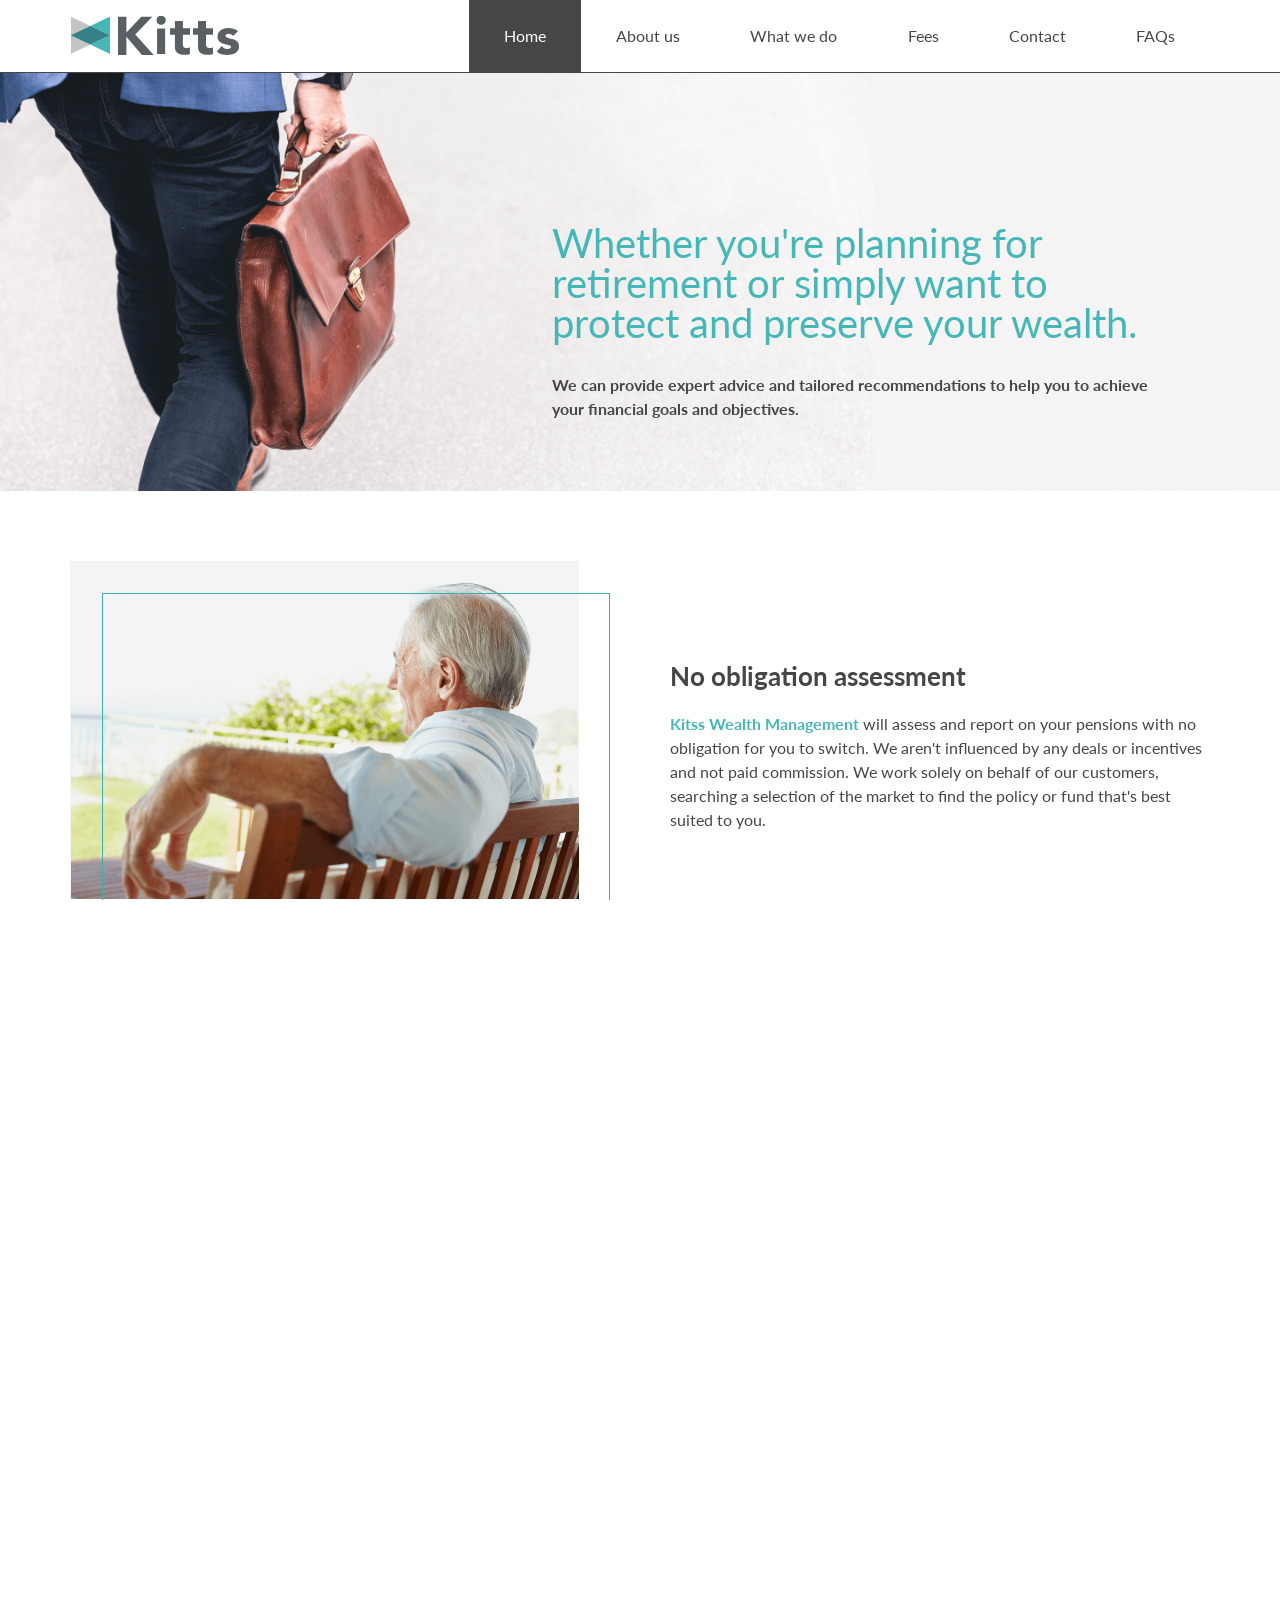
==== index.html @ e126fba5 "Title meta tags added" ====
<!DOCTYPE html>
<html lang="en">
<head>
    <meta charset="UTF-8">
    <meta name="viewport" content="width=device-width, initial-scale=1.0">
    <meta http-equiv="X-UA-Compatible" content="ie=edge">
    <title>Kitts Wealth Management</title>
    <link href="https://fonts.googleapis.com/css?family=Lato" rel="stylesheet">
    <link href="sass/critical.min.css" rel="stylesheet" type="text/css">
</head>
<body>

    <header class="header">
        <div class="mainColumn">
            <a href="index.html" class="header__logo"></a>
            <button class="nav__burgerBtn">
                <span></span>
                <span></span>
                <span></span>
            </button>
            <nav class="nav">
                <div class="nav__close_mobile_menu">
                    <span></span>
                    <span></span>
                </div>
                <ul class="nav__list-container">
                    <li><a href="index.html" class="active">Home</a></li>
                    <li><a href="about-us.html">About us</a></li>
                    <li><a href="what-we-do.html">What we do</a></li>
                    <li><a href="fees.html">Fees</a></li>
                    <li><a href="contact.html">Contact</a></li>
                    <li><a href="faq.html">FAQs</a></li>
                </ul>
            </nav>
        </div>
    </header>

    <main class="main">

        <div class="hero hero--img-home">
            <div class="hero--img-home-mobile hero--img-home"></div>
            <div class="mainColumn hero__homepageTitle">
                <h1 class="hd_primary fs_primary cm_secondary">Whether you're planning for retirement or simply want to protect and preserve your wealth.</h1>
                <p class=""><strong>We can provide expert advice and tailored recommendations to help you to achieve your financial goals and objectives.</strong></p>
            </div>
        </div>

        <div class="mainColumn">

            <div class="columns">
                <div class="col6">
                    <img src="img/Image_1@2x.png" width="550" alt="">
                </div>
                <div class="col6 col--centerTxt">
                    <h2 class="hd_secondary fs_secondary bold">No obligation assessment</h2>
                    <p><strong class="cm_secondary">Kitss Wealth Management</strong> will assess and report on your pensions with no obligation for you to switch. We aren't influenced by any deals or incentives and not paid commission. We work solely on behalf of our customers, searching a selection of the market to find the policy or fund that's best suited to you.</p>
                </div>
            </div>
            <div class="columns reverseCols">
                <div class="col6">
                    <img src="img/Image_2@2x.png" width="550" alt="">
                </div>
                <div class="col6 col--centerTxt">
                    <h2 class="hd_secondary fs_secondary bold">Ongoing advice</h2>
                    <p>We have direct access to what we believe are the best and brightest managers. We continually monitor progress towards stated goals, offering ongoing advice where needed or annually as a minimum.</p>
                </div>
            </div>
            <div class="columns">
                <div class="col6">
                    <img src="img/Image_3@2x.png" width="550" alt="">
                </div>
                <div class="col6 col--centerTxt">
                    <h2 class="hd_secondary fs_secondary bold">Experienced advisers</h2>
                    <p>Our qualified advisers have years of experience.  Our funds under management are reviewed annually - we have a <strong class="cm_secondary">70% success</strong> rate in finding our customers a better fund.</p>
                </div>
            </div>

        </div>
    </main>

    <footer class="footer">
        <div class="footer__titleBlock">
            <div class="mainColumn">
                <p class="fs_secondary">Contact <strong>Kitts</strong> Wealth Management</p>
            </div>
        </div>
        <div class="footer__detailsBlock">
            <div class="mainColumn">
                <p class="footer__phoneNumbers fs_tertiary cm_secondary">Phone <a class="cm_tertiary" href="tel:01260540841"><strong>01260 540 841</strong></a> Email address: <a class="cm_tertiary" href="mailto:info@kitts.co.uk"><strong>info@kitts.co.uk</strong></a></p>
                <p class="footer__pageLinks"><a href="privacy.html">Privacy Notice</a><a href="terms.html">Terms & Conditions</a></p>
                <p class="fs__smallPrint">Kitts Wealth Management - FCA Number 811832. Registered in England and Wales No. 11394372</p>
                <p class="fs__smallPrint">Is an appointed representative of Sterling Green Limited, authorised and regulated by the Financial Conduct Authority</p>
                <p class="fs__smallPrint">Registered in Egland and Wales No. 05556953 - FCA Number 469956</p>
                <p class="fs__smallPrint">Registered Office: Grosvenor House, 3 Chapel Street, Congleton, England, CW12 4AB</p>
            </div>
        </div>
    </footer>

    <script src="scripts/scripts.min.js"></script>
</body>
</html>
---- sass/critical.min.css ----
html{-webkit-box-sizing:border-box;-moz-box-sizing:border-box;box-sizing:border-box}*,*::after,*::before{-webkit-box-sizing:inherit;-moz-box-sizing:inherit;box-sizing:inherit}html,body,div,span,applet,object,iframe,h1,h2,h3,h4,h5,h6,p,blockquote,pre,a,abbr,acronym,address,big,cite,code,del,dfn,em,img,ins,kbd,q,s,samp,small,strike,strong,sub,sup,tt,var,b,u,i,center,dl,dt,dd,ol,ul,li,fieldset,form,label,legend,table,caption,tbody,tfoot,thead,tr,th,td,article,aside,canvas,details,embed,figure,figcaption,footer,header,hgroup,menu,nav,output,ruby,section,summary,time,mark,audio,video{margin:0;padding:0;border:0;font-size:100%;font:inherit;vertical-align:baseline}article,aside,details,figcaption,figure,footer,header,hgroup,menu,nav,section,article,div,ul,li,p{display:block;position:relative}span,a{position:relative}ol,ul{list-style:none}html{-webkit-box-sizing:border-box;-moz-box-sizing:border-box;box-sizing:border-box}*,*:before,*:after{-webkit-box-sizing:inherit;-moz-box-sizing:inherit;box-sizing:inherit}a{text-decoration:none}.main a{text-decoration:underline}.outlineHelper *{outline:1px dotted rgba(186,119,119,0.2)}.clearfix:after{content:"";display:table;clear:both}@media screen and (max-width: 544px){.hide--mobile{display:none}}@media screen and (min-width: 640px){.hide--desktop{display:none}}html{color:#000;font-family:"Lato",Arial,Helvetica,sans-serif;overflow-x:hidden}@media screen and (min-width: 640px){html{overflow-x:auto}}body{display:-webkit-box;display:-webkit-flex;display:-moz-box;display:-ms-flexbox;display:flex;-webkit-box-orient:vertical;-webkit-box-direction:normal;-webkit-flex-direction:column;-moz-box-orient:vertical;-moz-box-direction:normal;-ms-flex-direction:column;flex-direction:column;height:100vh;line-height:1em;color:#464646;overflow-x:hidden}@media screen and (min-width: 640px){body{overflow-x:auto}}.mainColumn{padding:0 15px;width:100%}@media screen and (min-width: 1200px){.mainColumn{width:1200px;margin:auto;padding:0 30px}}.hd_primary{margin-bottom:10px}@media screen and (min-width: 640px){.hd_primary{margin-bottom:30px}}.hd_secondary{margin-bottom:10px}@media screen and (min-width: 640px){.hd_secondary{margin-bottom:20px}}.hd_tertiary{margin-bottom:10px}@media screen and (min-width: 640px){.hd_tertiary{margin-bottom:10px}}.main li{margin-bottom:25px}.fs_primary{line-height:1em;font-size:22px}@media screen and (min-width: 640px){.fs_primary{font-size:40px}}.fs_secondary{line-height:1.2em;font-size:22px}@media screen and (min-width: 640px){.fs_secondary{font-size:26px}}.fs_tertiary{line-height:1.2em;font-size:18px}@media screen and (min-width: 640px){.fs_tertiary{font-size:20px}}.fs_tertiary li{margin-bottom:25px}.fs_tertiary li.bullet-disc::before{top:10px}.fs__smallPrint{margin:6px 0;line-height:1.4em;font-size:13px}@media screen and (min-width: 640px){.fs__smallPrint{font-size:15px}}.cm_primary{color:#464646}.cm_secondary{color:#45b7b7}.cm_tertiary{color:#348286}.cm_white{color:#fff}.mar_top_noHero{margin-top:30px}@media screen and (min-width: 640px){.mar_top_noHero{margin-top:70px}}.mar_top_lrg{margin-top:15px}@media screen and (min-width: 640px){.mar_top_lrg{margin-top:70px}}.mar_top_med{margin-top:15px}@media screen and (min-width: 640px){.mar_top_med{margin-top:30px}}.mar_btm_lrg{margin-bottom:15px}@media screen and (min-width: 640px){.mar_btm_lrg{margin-bottom:70px}}.mar_btm_med{margin-bottom:15px}@media screen and (min-width: 640px){.mar_btm_med{margin-bottom:30px}}@media screen and (max-width: 640px){.mar_btm_med_m{margin-bottom:15px}}.main{padding-bottom:15px}@media screen and (min-width: 640px){.main{padding-bottom:70px}}.main p{margin-bottom:20px;line-height:1.4em}@media screen and (min-width: 640px){.main p{line-height:1.5em}}.main .unstyledLink{text-decoration:none;color:#464646}.columns{margin-top:15px}@media screen and (min-width: 640px){.columns{display:-webkit-box;display:-webkit-flex;display:-moz-box;display:-ms-flexbox;display:flex;margin-top:30px}}@media screen and (max-width: 544px){.columns .col6:first-child p:last-child{margin-bottom:15px}}@media screen and (min-width: 640px){.columns .col6{width:50%}.columns .col6:first-child{padding-right:30px}.columns .col6:last-child{padding-left:30px}}.columns img{width:100%}.columns .col--centerTxt{padding:10px 0}@media screen and (min-width: 640px){.columns .col--centerTxt{padding:100px 70px 70px}}.columns .col--centerTxt:nth-child(odd){padding-left:0}.columns .col--centerTxt:nth-child(even){padding-right:0}@media screen and (min-width: 640px){.columns.reverseCols{-webkit-box-orient:horizontal;-webkit-box-direction:reverse;-webkit-flex-direction:row-reverse;-moz-box-orient:horizontal;-moz-box-direction:reverse;-ms-flex-direction:row-reverse;flex-direction:row-reverse}.columns.reverseCols .col--centerTxt{padding-left:0;padding-right:70px}}@media screen and (min-width: 640px) and (min-width: 640px){.columns.reverseCols .col6:first-child{padding-left:30px}.columns.reverseCols .col6:last-child{padding-right:30px}}strong,.bold{font-weight:700}.bullet--tick{position:relative;padding-left:50px}.bullet--tick::before{position:absolute;left:0;top:5px;width:30px;height:30px;-webkit-border-radius:100%;-moz-border-radius:100%;border-radius:100%;border:1px solid #464646;content:"\2714";color:#464646;padding:14px 0 0 8px;font-size:16px;line-height:0}.bullet--disc{position:relative;padding-left:15px}.bullet--disc::before{position:absolute;left:0;top:6px;width:6px;height:6px;-webkit-border-radius:100%;-moz-border-radius:100%;border-radius:100%;content:"";background-color:#45b7b7}.header{border-bottom:1px solid #464646}@media screen and (min-width: 640px){.header .mainColumn{display:-webkit-box;display:-webkit-flex;display:-moz-box;display:-ms-flexbox;display:flex}}.header__logo{display:block;width:115px;height:50px;background-image:url("../img/logo.svg");background-repeat:no-repeat;background-position:center center;-moz-background-size:contain;-o-background-size:contain;background-size:contain}@media screen and (min-width: 640px){.header__logo{width:170px;height:70px}}.nav{z-index:10;position:absolute;top:0;left:100%;width:100%;height:100vh;background-color:#45b7b7;-webkit-transition:-webkit-transform .3s ease;transition:-webkit-transform .3s ease;-o-transition:-o-transform .3s ease;-moz-transition:transform .3s ease, -moz-transform .3s ease;transition:transform .3s ease;transition:transform .3s ease, -webkit-transform .3s ease, -moz-transform .3s ease, -o-transform .3s ease}@media screen and (min-width: 640px){.nav{margin:0 0 0 auto;position:relative;left:auto;width:65%;height:auto;background:none}}.nav--menu_open{-webkit-transform:translateX(-100%);-moz-transform:translateX(-100%);-ms-transform:translateX(-100%);-o-transform:translateX(-100%);transform:translateX(-100%)}.nav__burgerBtn{position:absolute;top:10px;right:10px;width:30px;height:30px;padding:0;border:2px solid #45b7b7;-webkit-border-radius:100%;-moz-border-radius:100%;border-radius:100%;background:none;cursor:pointer}@media screen and (min-width: 640px){.nav__burgerBtn{display:none}}.nav__burgerBtn span{display:block;margin:auto;width:14px;height:3px;background-color:#45b7b7;-webkit-border-radius:100px;-moz-border-radius:100px;border-radius:100px}.nav__burgerBtn span:nth-child(2){margin:2px auto;width:18px}.nav__close_mobile_menu{margin:16px 0 30px 16px;width:34px;height:34px;border:2px solid #fff;-webkit-border-radius:100%;-moz-border-radius:100%;border-radius:100%;cursor:pointer}.nav__close_mobile_menu span{display:block;width:18px;height:3px;top:13px;left:6px;background-color:#fff;-webkit-transform:rotate(45deg);-moz-transform:rotate(45deg);-ms-transform:rotate(45deg);-o-transform:rotate(45deg);transform:rotate(45deg)}.nav__close_mobile_menu span:nth-child(2){top:10px;-webkit-transform:rotate(-45deg);-moz-transform:rotate(-45deg);-ms-transform:rotate(-45deg);-o-transform:rotate(-45deg);transform:rotate(-45deg)}@media screen and (min-width: 640px){.nav__close_mobile_menu{display:none}}@media screen and (min-width: 640px){.nav__list-container{display:-webkit-box;display:-webkit-flex;display:-moz-box;display:-ms-flexbox;display:flex}}.nav__list-container li{-webkit-box-flex:1;-webkit-flex:1 0 auto;-moz-box-flex:1;-ms-flex:1 0 auto;flex:1 0 auto}.nav__list-container a{display:block;padding:14px 10px 14px 40px;text-decoration:none;text-align:left;color:#fff}@media screen and (min-width: 640px){.nav__list-container a{padding:28px 20px;color:#464646;text-align:center}}@media screen and (min-width: 1080px){.nav__list-container a:hover{background-color:#464646;color:#fff}}.nav__list-container a.active{background-color:#464646;color:#fff}.main{-webkit-box-flex:2;-webkit-flex:2;-moz-box-flex:2;-ms-flex:2;flex:2}.footer{padding:0 0 15px}@media screen and (min-width: 640px){.footer{padding:0 0 30px}}.footer__titleBlock{padding:15px 0;background-color:#464646;color:#fff}@media screen and (min-width: 640px){.footer__titleBlock{padding:30px 0}}.footer__phoneNumbers{margin:30px 0}.footer__phoneNumbers a{display:block;margin:10px 0 18px}@media screen and (min-width: 640px){.footer__phoneNumbers a{display:inline;margin:0 40px 0 0}}.footer__pageLinks{margin:0 0 30px 0}.footer__pageLinks a{display:block;color:#000;text-decoration:underline;margin:0 0 20px 0}@media screen and (min-width: 640px){.footer__pageLinks a{display:inline;margin:0 40px 0 0}}.hero{margin-bottom:15px;background-repeat:no-repeat;background-position:center center;-moz-background-size:cover;-o-background-size:cover;background-size:cover}@media screen and (min-width: 640px){.hero{margin-bottom:70px}}.hero--img-home,.hero--img-home-mobile{background-image:url("../img/welcomeHero.png")}.hero--img-about-us{background-image:url("../img/About-Us@2x.png")}.hero--img-what-we-do{background-image:url("../img/What-We-Do.png")}.hero--img-fees{background-image:url("../img/fees-Cost@2x.jpg")}@media screen and (max-width: 544px){.hero--img-home-mobile{margin:0 0 10px;height:100px;background-repeat:no-repeat;background-position:-12% top;-moz-background-size:200%;-o-background-size:200%;background-size:200%}}@media screen and (max-width: 544px){.hero.hero--img-home{background-image:none;background-color:#ececec}}.hero__homepageTitle{padding-bottom:15px}@media screen and (min-width: 640px){.hero__homepageTitle{padding:150px 5% 50px 40%}}.hero__aboutUsTitle{padding:85px 15px 15px}@media screen and (min-width: 640px){.hero__aboutUsTitle{padding:175px 15% 70px}}.hero__whatWeDoTitle{padding:85px 15px 15px}@media screen and (min-width: 640px){.hero__whatWeDoTitle{padding:175px 20% 70px}}.hero__feesTitle{padding:85px 15px 15px}@media screen and (min-width: 640px){.hero__feesTitle{padding:175px 30% 70px}}.formBlock{padding:15px 0 30px}@media screen and (min-width: 640px){.formBlock{padding:35px 40px;border:1px solid #d4d4d4;-webkit-border-radius:4px;-moz-border-radius:4px;border-radius:4px}}.formBlock .columns{margin:0}@media screen and (min-width: 640px){.formBlock__fields{display:-webkit-box;display:-webkit-flex;display:-moz-box;display:-ms-flexbox;display:flex;-webkit-flex-wrap:wrap;-ms-flex-wrap:wrap;flex-wrap:wrap}}.formBlock input,.formBlock select,.formBlock textarea{margin-bottom:20px;padding:10px;-webkit-border-radius:2px;-moz-border-radius:2px;border-radius:2px;border:1px solid #d4d4d4}.formBlock--field-title{width:100%}@media screen and (min-width: 640px){.formBlock--field-title{width:20%;min-width:75px;margin-right:5%}}.formBlock--field-name{width:100%}@media screen and (min-width: 640px){.formBlock--field-name{width:75%}}.formBlock--field-telephone{width:100%}@media screen and (min-width: 640px){.formBlock--field-telephone{width:40%;min-width:160px;margin-right:5%}}.formBlock--field-email{width:100%}@media screen and (min-width: 640px){.formBlock--field-email{width:55%}}.formBlock--field-comments{padding:12px 16px;width:100%;height:100px;font-family:"Lato",Arial,Helvetica,sans-serif}.formBlock--submitBtn{padding:10px 20px;-webkit-border-radius:30px;-moz-border-radius:30px;border-radius:30px;border:0;background-color:#45b7b7;color:#fff;font-weight:700}@media screen and (max-width: 640px){.formBlock--submitBtn{display:block}}
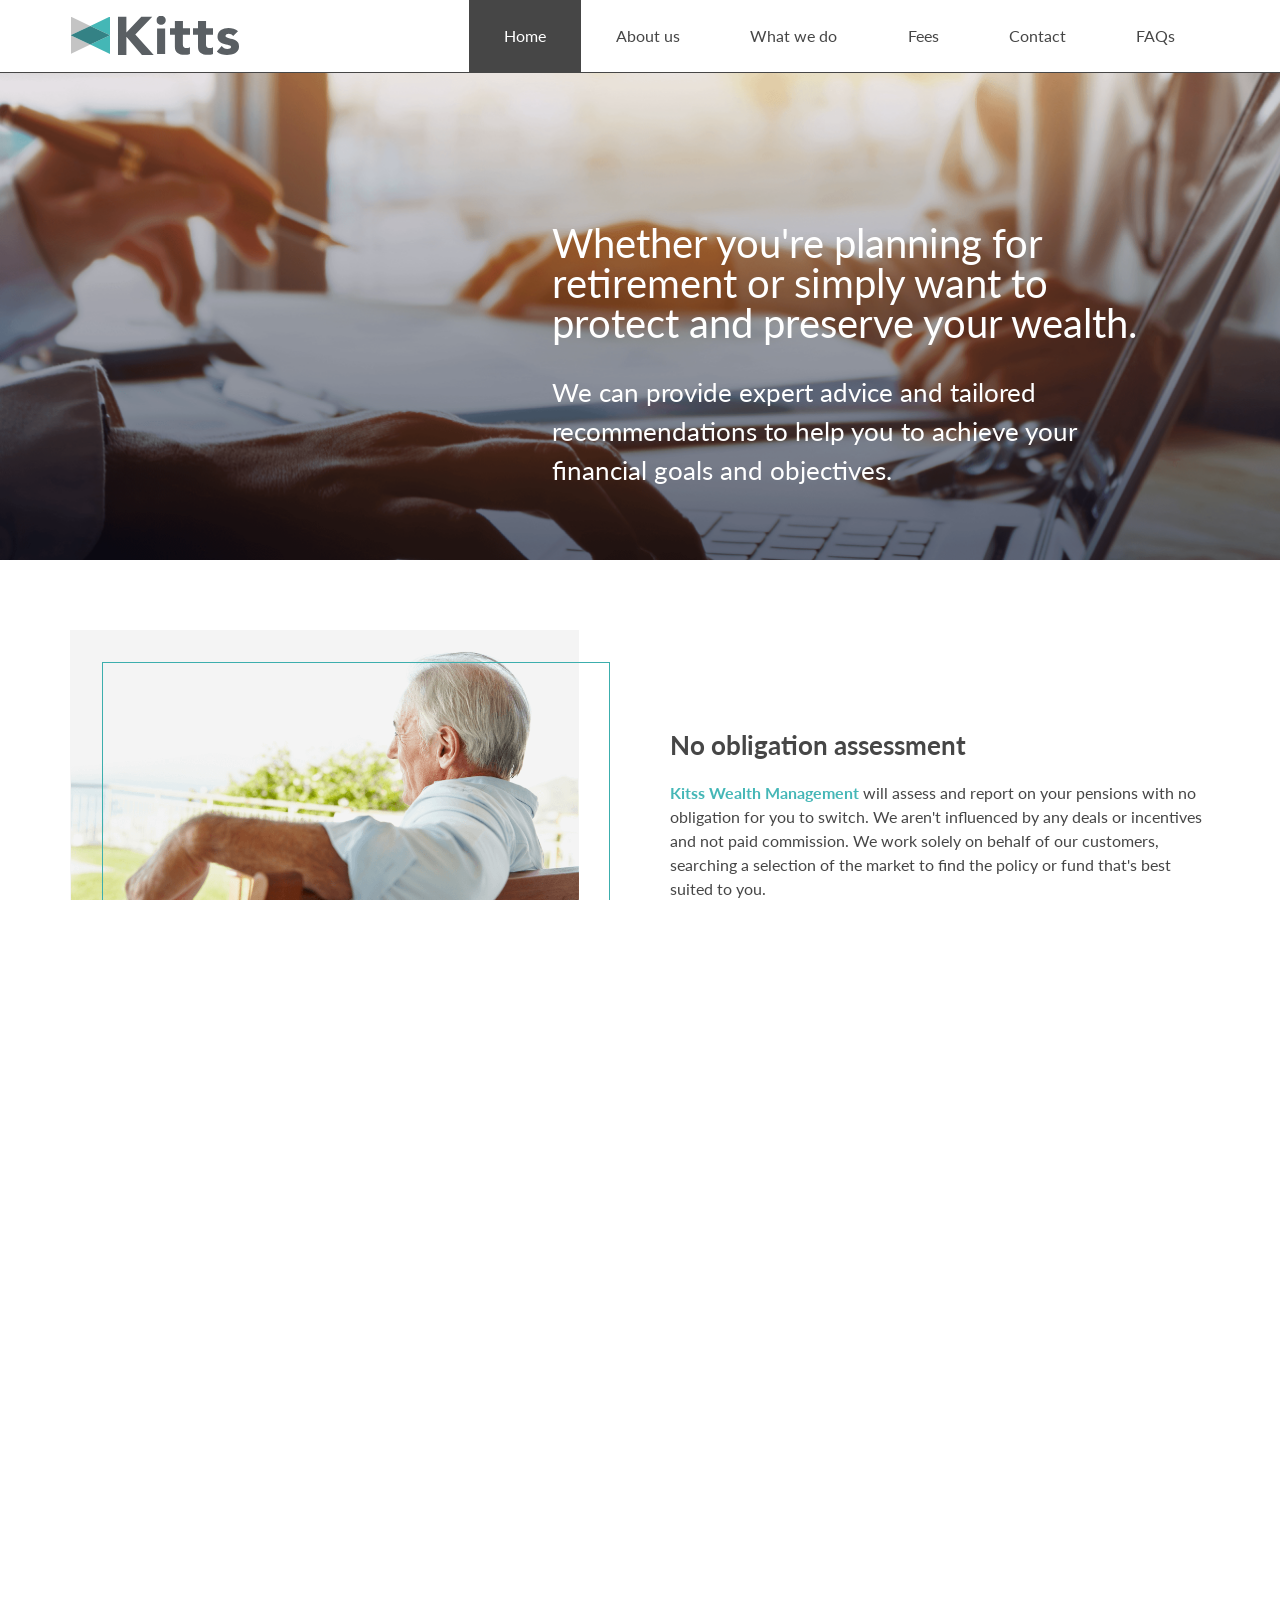
==== commit 1fc90325: "Kitts text amends" ====
--- a/index.html
+++ b/index.html
@@ -40,8 +40,8 @@
         <div class="hero hero--img-home">
             <div class="hero--img-home-mobile hero--img-home"></div>
             <div class="mainColumn hero__homepageTitle">
-                <h1 class="hd_primary fs_primary cm_secondary">Whether you're planning for retirement or simply want to protect and preserve your wealth.</h1>
-                <p class=""><strong>We can provide expert advice and tailored recommendations to help you to achieve your financial goals and objectives.</strong></p>
+                <h1 class="hd_primary fs_primary cm_secondary cm_white">Whether you're planning for retirement or simply want to protect and preserve your wealth.</h1>
+                <p class="fs_secondary cm_white">We can provide expert advice and tailored recommendations to help you to achieve your financial goals and objectives.</p>
             </div>
         </div>
 
--- a/sass/critical.min.css
+++ b/sass/critical.min.css
@@ -1 +1 @@
-html{-webkit-box-sizing:border-box;-moz-box-sizing:border-box;box-sizing:border-box}*,*::after,*::before{-webkit-box-sizing:inherit;-moz-box-sizing:inherit;box-sizing:inherit}html,body,div,span,applet,object,iframe,h1,h2,h3,h4,h5,h6,p,blockquote,pre,a,abbr,acronym,address,big,cite,code,del,dfn,em,img,ins,kbd,q,s,samp,small,strike,strong,sub,sup,tt,var,b,u,i,center,dl,dt,dd,ol,ul,li,fieldset,form,label,legend,table,caption,tbody,tfoot,thead,tr,th,td,article,aside,canvas,details,embed,figure,figcaption,footer,header,hgroup,menu,nav,output,ruby,section,summary,time,mark,audio,video{margin:0;padding:0;border:0;font-size:100%;font:inherit;vertical-align:baseline}article,aside,details,figcaption,figure,footer,header,hgroup,menu,nav,section,article,div,ul,li,p{display:block;position:relative}span,a{position:relative}ol,ul{list-style:none}html{-webkit-box-sizing:border-box;-moz-box-sizing:border-box;box-sizing:border-box}*,*:before,*:after{-webkit-box-sizing:inherit;-moz-box-sizing:inherit;box-sizing:inherit}a{text-decoration:none}.main a{text-decoration:underline}.outlineHelper *{outline:1px dotted rgba(186,119,119,0.2)}.clearfix:after{content:"";display:table;clear:both}@media screen and (max-width: 544px){.hide--mobile{display:none}}@media screen and (min-width: 640px){.hide--desktop{display:none}}html{color:#000;font-family:"Lato",Arial,Helvetica,sans-serif;overflow-x:hidden}@media screen and (min-width: 640px){html{overflow-x:auto}}body{display:-webkit-box;display:-webkit-flex;display:-moz-box;display:-ms-flexbox;display:flex;-webkit-box-orient:vertical;-webkit-box-direction:normal;-webkit-flex-direction:column;-moz-box-orient:vertical;-moz-box-direction:normal;-ms-flex-direction:column;flex-direction:column;height:100vh;line-height:1em;color:#464646;overflow-x:hidden}@media screen and (min-width: 640px){body{overflow-x:auto}}.mainColumn{padding:0 15px;width:100%}@media screen and (min-width: 1200px){.mainColumn{width:1200px;margin:auto;padding:0 30px}}.hd_primary{margin-bottom:10px}@media screen and (min-width: 640px){.hd_primary{margin-bottom:30px}}.hd_secondary{margin-bottom:10px}@media screen and (min-width: 640px){.hd_secondary{margin-bottom:20px}}.hd_tertiary{margin-bottom:10px}@media screen and (min-width: 640px){.hd_tertiary{margin-bottom:10px}}.main li{margin-bottom:25px}.fs_primary{line-height:1em;font-size:22px}@media screen and (min-width: 640px){.fs_primary{font-size:40px}}.fs_secondary{line-height:1.2em;font-size:22px}@media screen and (min-width: 640px){.fs_secondary{font-size:26px}}.fs_tertiary{line-height:1.2em;font-size:18px}@media screen and (min-width: 640px){.fs_tertiary{font-size:20px}}.fs_tertiary li{margin-bottom:25px}.fs_tertiary li.bullet-disc::before{top:10px}.fs__smallPrint{margin:6px 0;line-height:1.4em;font-size:13px}@media screen and (min-width: 640px){.fs__smallPrint{font-size:15px}}.cm_primary{color:#464646}.cm_secondary{color:#45b7b7}.cm_tertiary{color:#348286}.cm_white{color:#fff}.mar_top_noHero{margin-top:30px}@media screen and (min-width: 640px){.mar_top_noHero{margin-top:70px}}.mar_top_lrg{margin-top:15px}@media screen and (min-width: 640px){.mar_top_lrg{margin-top:70px}}.mar_top_med{margin-top:15px}@media screen and (min-width: 640px){.mar_top_med{margin-top:30px}}.mar_btm_lrg{margin-bottom:15px}@media screen and (min-width: 640px){.mar_btm_lrg{margin-bottom:70px}}.mar_btm_med{margin-bottom:15px}@media screen and (min-width: 640px){.mar_btm_med{margin-bottom:30px}}@media screen and (max-width: 640px){.mar_btm_med_m{margin-bottom:15px}}.main{padding-bottom:15px}@media screen and (min-width: 640px){.main{padding-bottom:70px}}.main p{margin-bottom:20px;line-height:1.4em}@media screen and (min-width: 640px){.main p{line-height:1.5em}}.main .unstyledLink{text-decoration:none;color:#464646}.columns{margin-top:15px}@media screen and (min-width: 640px){.columns{display:-webkit-box;display:-webkit-flex;display:-moz-box;display:-ms-flexbox;display:flex;margin-top:30px}}@media screen and (max-width: 544px){.columns .col6:first-child p:last-child{margin-bottom:15px}}@media screen and (min-width: 640px){.columns .col6{width:50%}.columns .col6:first-child{padding-right:30px}.columns .col6:last-child{padding-left:30px}}.columns img{width:100%}.columns .col--centerTxt{padding:10px 0}@media screen and (min-width: 640px){.columns .col--centerTxt{padding:100px 70px 70px}}.columns .col--centerTxt:nth-child(odd){padding-left:0}.columns .col--centerTxt:nth-child(even){padding-right:0}@media screen and (min-width: 640px){.columns.reverseCols{-webkit-box-orient:horizontal;-webkit-box-direction:reverse;-webkit-flex-direction:row-reverse;-moz-box-orient:horizontal;-moz-box-direction:reverse;-ms-flex-direction:row-reverse;flex-direction:row-reverse}.columns.reverseCols .col--centerTxt{padding-left:0;padding-right:70px}}@media screen and (min-width: 640px) and (min-width: 640px){.columns.reverseCols .col6:first-child{padding-left:30px}.columns.reverseCols .col6:last-child{padding-right:30px}}strong,.bold{font-weight:700}.bullet--tick{position:relative;padding-left:50px}.bullet--tick::before{position:absolute;left:0;top:5px;width:30px;height:30px;-webkit-border-radius:100%;-moz-border-radius:100%;border-radius:100%;border:1px solid #464646;content:"\2714";color:#464646;padding:14px 0 0 8px;font-size:16px;line-height:0}.bullet--disc{position:relative;padding-left:15px}.bullet--disc::before{position:absolute;left:0;top:6px;width:6px;height:6px;-webkit-border-radius:100%;-moz-border-radius:100%;border-radius:100%;content:"";background-color:#45b7b7}.header{border-bottom:1px solid #464646}@media screen and (min-width: 640px){.header .mainColumn{display:-webkit-box;display:-webkit-flex;display:-moz-box;display:-ms-flexbox;display:flex}}.header__logo{display:block;width:115px;height:50px;background-image:url("../img/logo.svg");background-repeat:no-repeat;background-position:center center;-moz-background-size:contain;-o-background-size:contain;background-size:contain}@media screen and (min-width: 640px){.header__logo{width:170px;height:70px}}.nav{z-index:10;position:absolute;top:0;left:100%;width:100%;height:100vh;background-color:#45b7b7;-webkit-transition:-webkit-transform .3s ease;transition:-webkit-transform .3s ease;-o-transition:-o-transform .3s ease;-moz-transition:transform .3s ease, -moz-transform .3s ease;transition:transform .3s ease;transition:transform .3s ease, -webkit-transform .3s ease, -moz-transform .3s ease, -o-transform .3s ease}@media screen and (min-width: 640px){.nav{margin:0 0 0 auto;position:relative;left:auto;width:65%;height:auto;background:none}}.nav--menu_open{-webkit-transform:translateX(-100%);-moz-transform:translateX(-100%);-ms-transform:translateX(-100%);-o-transform:translateX(-100%);transform:translateX(-100%)}.nav__burgerBtn{position:absolute;top:10px;right:10px;width:30px;height:30px;padding:0;border:2px solid #45b7b7;-webkit-border-radius:100%;-moz-border-radius:100%;border-radius:100%;background:none;cursor:pointer}@media screen and (min-width: 640px){.nav__burgerBtn{display:none}}.nav__burgerBtn span{display:block;margin:auto;width:14px;height:3px;background-color:#45b7b7;-webkit-border-radius:100px;-moz-border-radius:100px;border-radius:100px}.nav__burgerBtn span:nth-child(2){margin:2px auto;width:18px}.nav__close_mobile_menu{margin:16px 0 30px 16px;width:34px;height:34px;border:2px solid #fff;-webkit-border-radius:100%;-moz-border-radius:100%;border-radius:100%;cursor:pointer}.nav__close_mobile_menu span{display:block;width:18px;height:3px;top:13px;left:6px;background-color:#fff;-webkit-transform:rotate(45deg);-moz-transform:rotate(45deg);-ms-transform:rotate(45deg);-o-transform:rotate(45deg);transform:rotate(45deg)}.nav__close_mobile_menu span:nth-child(2){top:10px;-webkit-transform:rotate(-45deg);-moz-transform:rotate(-45deg);-ms-transform:rotate(-45deg);-o-transform:rotate(-45deg);transform:rotate(-45deg)}@media screen and (min-width: 640px){.nav__close_mobile_menu{display:none}}@media screen and (min-width: 640px){.nav__list-container{display:-webkit-box;display:-webkit-flex;display:-moz-box;display:-ms-flexbox;display:flex}}.nav__list-container li{-webkit-box-flex:1;-webkit-flex:1 0 auto;-moz-box-flex:1;-ms-flex:1 0 auto;flex:1 0 auto}.nav__list-container a{display:block;padding:14px 10px 14px 40px;text-decoration:none;text-align:left;color:#fff}@media screen and (min-width: 640px){.nav__list-container a{padding:28px 20px;color:#464646;text-align:center}}@media screen and (min-width: 1080px){.nav__list-container a:hover{background-color:#464646;color:#fff}}.nav__list-container a.active{background-color:#464646;color:#fff}.main{-webkit-box-flex:2;-webkit-flex:2;-moz-box-flex:2;-ms-flex:2;flex:2}.footer{padding:0 0 15px}@media screen and (min-width: 640px){.footer{padding:0 0 30px}}.footer__titleBlock{padding:15px 0;background-color:#464646;color:#fff}@media screen and (min-width: 640px){.footer__titleBlock{padding:30px 0}}.footer__phoneNumbers{margin:30px 0}.footer__phoneNumbers a{display:block;margin:10px 0 18px}@media screen and (min-width: 640px){.footer__phoneNumbers a{display:inline;margin:0 40px 0 0}}.footer__pageLinks{margin:0 0 30px 0}.footer__pageLinks a{display:block;color:#000;text-decoration:underline;margin:0 0 20px 0}@media screen and (min-width: 640px){.footer__pageLinks a{display:inline;margin:0 40px 0 0}}.hero{margin-bottom:15px;background-repeat:no-repeat;background-position:center center;-moz-background-size:cover;-o-background-size:cover;background-size:cover}@media screen and (min-width: 640px){.hero{margin-bottom:70px}}.hero--img-home,.hero--img-home-mobile{background-image:url("../img/welcomeHero.png")}.hero--img-about-us{background-image:url("../img/About-Us@2x.png")}.hero--img-what-we-do{background-image:url("../img/What-We-Do.png")}.hero--img-fees{background-image:url("../img/fees-Cost@2x.jpg")}@media screen and (max-width: 544px){.hero--img-home-mobile{margin:0 0 10px;height:100px;background-repeat:no-repeat;background-position:-12% top;-moz-background-size:200%;-o-background-size:200%;background-size:200%}}@media screen and (max-width: 544px){.hero.hero--img-home{background-image:none;background-color:#ececec}}.hero__homepageTitle{padding-bottom:15px}@media screen and (min-width: 640px){.hero__homepageTitle{padding:150px 5% 50px 40%}}.hero__aboutUsTitle{padding:85px 15px 15px}@media screen and (min-width: 640px){.hero__aboutUsTitle{padding:175px 15% 70px}}.hero__whatWeDoTitle{padding:85px 15px 15px}@media screen and (min-width: 640px){.hero__whatWeDoTitle{padding:175px 20% 70px}}.hero__feesTitle{padding:85px 15px 15px}@media screen and (min-width: 640px){.hero__feesTitle{padding:175px 30% 70px}}.formBlock{padding:15px 0 30px}@media screen and (min-width: 640px){.formBlock{padding:35px 40px;border:1px solid #d4d4d4;-webkit-border-radius:4px;-moz-border-radius:4px;border-radius:4px}}.formBlock .columns{margin:0}@media screen and (min-width: 640px){.formBlock__fields{display:-webkit-box;display:-webkit-flex;display:-moz-box;display:-ms-flexbox;display:flex;-webkit-flex-wrap:wrap;-ms-flex-wrap:wrap;flex-wrap:wrap}}.formBlock input,.formBlock select,.formBlock textarea{margin-bottom:20px;padding:10px;-webkit-border-radius:2px;-moz-border-radius:2px;border-radius:2px;border:1px solid #d4d4d4}.formBlock--field-title{width:100%}@media screen and (min-width: 640px){.formBlock--field-title{width:20%;min-width:75px;margin-right:5%}}.formBlock--field-name{width:100%}@media screen and (min-width: 640px){.formBlock--field-name{width:75%}}.formBlock--field-telephone{width:100%}@media screen and (min-width: 640px){.formBlock--field-telephone{width:40%;min-width:160px;margin-right:5%}}.formBlock--field-email{width:100%}@media screen and (min-width: 640px){.formBlock--field-email{width:55%}}.formBlock--field-comments{padding:12px 16px;width:100%;height:100px;font-family:"Lato",Arial,Helvetica,sans-serif}.formBlock--submitBtn{padding:10px 20px;-webkit-border-radius:30px;-moz-border-radius:30px;border-radius:30px;border:0;background-color:#45b7b7;color:#fff;font-weight:700}@media screen and (max-width: 640px){.formBlock--submitBtn{display:block}}
+html{-webkit-box-sizing:border-box;-moz-box-sizing:border-box;box-sizing:border-box}*,*::after,*::before{-webkit-box-sizing:inherit;-moz-box-sizing:inherit;box-sizing:inherit}html,body,div,span,applet,object,iframe,h1,h2,h3,h4,h5,h6,p,blockquote,pre,a,abbr,acronym,address,big,cite,code,del,dfn,em,img,ins,kbd,q,s,samp,small,strike,strong,sub,sup,tt,var,b,u,i,center,dl,dt,dd,ol,ul,li,fieldset,form,label,legend,table,caption,tbody,tfoot,thead,tr,th,td,article,aside,canvas,details,embed,figure,figcaption,footer,header,hgroup,menu,nav,output,ruby,section,summary,time,mark,audio,video{margin:0;padding:0;border:0;font-size:100%;font:inherit;vertical-align:baseline}article,aside,details,figcaption,figure,footer,header,hgroup,menu,nav,section,article,div,ul,li,p{display:block;position:relative}span,a{position:relative}ol,ul{list-style:none}html{-webkit-box-sizing:border-box;-moz-box-sizing:border-box;box-sizing:border-box}*,*:before,*:after{-webkit-box-sizing:inherit;-moz-box-sizing:inherit;box-sizing:inherit}a{text-decoration:none}.main a{text-decoration:underline}.outlineHelper *{outline:1px dotted rgba(186,119,119,0.2)}.clearfix:after{content:"";display:table;clear:both}@media screen and (max-width: 544px){.hide--mobile{display:none}}@media screen and (min-width: 640px){.hide--desktop{display:none}}html{color:#000;font-family:"Lato",Arial,Helvetica,sans-serif;overflow-x:hidden}@media screen and (min-width: 640px){html{overflow-x:auto}}body{display:-webkit-box;display:-webkit-flex;display:-moz-box;display:-ms-flexbox;display:flex;-webkit-box-orient:vertical;-webkit-box-direction:normal;-webkit-flex-direction:column;-moz-box-orient:vertical;-moz-box-direction:normal;-ms-flex-direction:column;flex-direction:column;height:100vh;line-height:1em;color:#464646;overflow-x:hidden}@media screen and (min-width: 640px){body{overflow-x:auto}}.mainColumn{padding:0 15px;width:100%}@media screen and (min-width: 1200px){.mainColumn{width:1200px;margin:auto;padding:0 30px}}.hd_primary{margin-bottom:10px}@media screen and (min-width: 640px){.hd_primary{margin-bottom:30px}}.hd_secondary{margin-bottom:10px}@media screen and (min-width: 640px){.hd_secondary{margin-bottom:20px}}.hd_tertiary{margin-bottom:10px}@media screen and (min-width: 640px){.hd_tertiary{margin-bottom:10px}}.main li{margin-bottom:25px}.fs_primary{line-height:1em;font-size:22px}@media screen and (min-width: 640px){.fs_primary{font-size:40px}}.fs_secondary{line-height:1.2em;font-size:22px}@media screen and (min-width: 640px){.fs_secondary{font-size:26px}}.fs_tertiary{line-height:1.2em;font-size:18px}@media screen and (min-width: 640px){.fs_tertiary{font-size:20px}}.fs_tertiary li{margin-bottom:25px}.fs_tertiary li.bullet-disc::before{top:10px}.fs__smallPrint{margin:6px 0;line-height:1.4em;font-size:13px}@media screen and (min-width: 640px){.fs__smallPrint{font-size:15px}}.cm_primary{color:#464646}.cm_secondary{color:#45b7b7}.cm_tertiary{color:#348286}.cm_white{color:#fff}.mar_top_noHero{margin-top:30px}@media screen and (min-width: 640px){.mar_top_noHero{margin-top:70px}}.mar_top_lrg{margin-top:15px}@media screen and (min-width: 640px){.mar_top_lrg{margin-top:70px}}.mar_top_med{margin-top:15px}@media screen and (min-width: 640px){.mar_top_med{margin-top:30px}}.mar_btm_lrg{margin-bottom:15px}@media screen and (min-width: 640px){.mar_btm_lrg{margin-bottom:70px}}.mar_btm_med{margin-bottom:15px}@media screen and (min-width: 640px){.mar_btm_med{margin-bottom:30px}}@media screen and (max-width: 640px){.mar_btm_med_m{margin-bottom:15px}}.main{padding-bottom:15px}@media screen and (min-width: 640px){.main{padding-bottom:70px}}.main p{margin-bottom:20px;line-height:1.4em}@media screen and (min-width: 640px){.main p{line-height:1.5em}}.main .unstyledLink{text-decoration:none;color:#464646}.columns{margin-top:15px}@media screen and (min-width: 640px){.columns{display:-webkit-box;display:-webkit-flex;display:-moz-box;display:-ms-flexbox;display:flex;margin-top:30px}}@media screen and (max-width: 544px){.columns .col6:first-child p:last-child{margin-bottom:15px}}@media screen and (min-width: 640px){.columns .col6{width:50%}.columns .col6:first-child{padding-right:30px}.columns .col6:last-child{padding-left:30px}}.columns img{width:100%}.columns .col--centerTxt{padding:10px 0}@media screen and (min-width: 640px){.columns .col--centerTxt{padding:100px 70px 70px}}.columns .col--centerTxt:nth-child(odd){padding-left:0}.columns .col--centerTxt:nth-child(even){padding-right:0}@media screen and (min-width: 640px){.columns.reverseCols{-webkit-box-orient:horizontal;-webkit-box-direction:reverse;-webkit-flex-direction:row-reverse;-moz-box-orient:horizontal;-moz-box-direction:reverse;-ms-flex-direction:row-reverse;flex-direction:row-reverse}.columns.reverseCols .col--centerTxt{padding-left:0;padding-right:70px}}@media screen and (min-width: 640px) and (min-width: 640px){.columns.reverseCols .col6:first-child{padding-left:30px}.columns.reverseCols .col6:last-child{padding-right:30px}}strong,.bold{font-weight:700}.bullet--tick{position:relative;padding-left:50px}.bullet--tick::before{position:absolute;left:0;top:5px;width:30px;height:30px;-webkit-border-radius:100%;-moz-border-radius:100%;border-radius:100%;border:1px solid #464646;content:"\2714";color:#464646;padding:14px 0 0 8px;font-size:16px;line-height:0}.bullet--disc{position:relative;padding-left:15px}.bullet--disc::before{position:absolute;left:0;top:6px;width:6px;height:6px;-webkit-border-radius:100%;-moz-border-radius:100%;border-radius:100%;content:"";background-color:#45b7b7}.header{border-bottom:1px solid #464646}@media screen and (min-width: 640px){.header .mainColumn{display:-webkit-box;display:-webkit-flex;display:-moz-box;display:-ms-flexbox;display:flex}}.header__logo{display:block;width:115px;height:50px;background-image:url("../img/logo.svg");background-repeat:no-repeat;background-position:center center;-moz-background-size:contain;-o-background-size:contain;background-size:contain}@media screen and (min-width: 640px){.header__logo{width:170px;height:70px}}.nav{z-index:10;position:absolute;top:0;left:100%;width:100%;height:100vh;background-color:#45b7b7;-webkit-transition:-webkit-transform .3s ease;transition:-webkit-transform .3s ease;-o-transition:-o-transform .3s ease;-moz-transition:transform .3s ease, -moz-transform .3s ease;transition:transform .3s ease;transition:transform .3s ease, -webkit-transform .3s ease, -moz-transform .3s ease, -o-transform .3s ease}@media screen and (min-width: 640px){.nav{margin:0 0 0 auto;position:relative;left:auto;width:65%;height:auto;background:none}}.nav--menu_open{-webkit-transform:translateX(-100%);-moz-transform:translateX(-100%);-ms-transform:translateX(-100%);-o-transform:translateX(-100%);transform:translateX(-100%)}.nav__burgerBtn{position:absolute;top:10px;right:10px;width:30px;height:30px;padding:0;border:2px solid #45b7b7;-webkit-border-radius:100%;-moz-border-radius:100%;border-radius:100%;background:none;cursor:pointer}@media screen and (min-width: 640px){.nav__burgerBtn{display:none}}.nav__burgerBtn span{display:block;margin:auto;width:14px;height:3px;background-color:#45b7b7;-webkit-border-radius:100px;-moz-border-radius:100px;border-radius:100px}.nav__burgerBtn span:nth-child(2){margin:2px auto;width:18px}.nav__close_mobile_menu{margin:16px 0 30px 16px;width:34px;height:34px;border:2px solid #fff;-webkit-border-radius:100%;-moz-border-radius:100%;border-radius:100%;cursor:pointer}.nav__close_mobile_menu span{display:block;width:18px;height:3px;top:13px;left:6px;background-color:#fff;-webkit-transform:rotate(45deg);-moz-transform:rotate(45deg);-ms-transform:rotate(45deg);-o-transform:rotate(45deg);transform:rotate(45deg)}.nav__close_mobile_menu span:nth-child(2){top:10px;-webkit-transform:rotate(-45deg);-moz-transform:rotate(-45deg);-ms-transform:rotate(-45deg);-o-transform:rotate(-45deg);transform:rotate(-45deg)}@media screen and (min-width: 640px){.nav__close_mobile_menu{display:none}}@media screen and (min-width: 640px){.nav__list-container{display:-webkit-box;display:-webkit-flex;display:-moz-box;display:-ms-flexbox;display:flex}}.nav__list-container li{-webkit-box-flex:1;-webkit-flex:1 0 auto;-moz-box-flex:1;-ms-flex:1 0 auto;flex:1 0 auto}.nav__list-container a{display:block;padding:14px 10px 14px 40px;text-decoration:none;text-align:left;color:#fff}@media screen and (min-width: 640px){.nav__list-container a{padding:28px 20px;color:#464646;text-align:center}}@media screen and (min-width: 1080px){.nav__list-container a:hover{background-color:#464646;color:#fff}}.nav__list-container a.active{background-color:#464646;color:#fff}.main{-webkit-box-flex:2;-webkit-flex:2;-moz-box-flex:2;-ms-flex:2;flex:2}.footer{padding:0 0 15px}@media screen and (min-width: 640px){.footer{padding:0 0 30px}}.footer__titleBlock{padding:15px 0;background-color:#464646;color:#fff}@media screen and (min-width: 640px){.footer__titleBlock{padding:30px 0}}.footer__phoneNumbers{margin:30px 0}.footer__phoneNumbers a{display:block;margin:10px 0 18px}@media screen and (min-width: 640px){.footer__phoneNumbers a{display:inline;margin:0 40px 0 0}}.footer__pageLinks{margin:0 0 30px 0}.footer__pageLinks a{display:block;color:#000;text-decoration:underline;margin:0 0 20px 0}@media screen and (min-width: 640px){.footer__pageLinks a{display:inline;margin:0 40px 0 0}}.hero{margin-bottom:15px;background-repeat:no-repeat;background-position:center center;-moz-background-size:cover;-o-background-size:cover;background-size:cover}@media screen and (min-width: 640px){.hero{margin-bottom:70px}}.hero--img-home,.hero--img-home-mobile{background-image:url("../img/welcomeHero.png")}.hero--img-about-us{background-image:url("../img/About-Us@2x.png")}.hero--img-what-we-do{background-image:url("../img/What-We-Do.png")}.hero--img-fees{background-image:url("../img/fees-Cost@2x.jpg")}@media screen and (max-width: 544px){.hero--img-home-mobile{margin:0 0 10px;height:100px;background-repeat:no-repeat;background-position:center center;-moz-background-size:cover;-o-background-size:cover;background-size:cover}}@media screen and (max-width: 544px){.hero.hero--img-home{background-image:none;background-color:#929292}}.hero__homepageTitle{padding-bottom:15px}@media screen and (min-width: 640px){.hero__homepageTitle{padding:150px 5% 50px 40%}}.hero__aboutUsTitle{padding:85px 15px 15px}@media screen and (min-width: 640px){.hero__aboutUsTitle{padding:175px 15% 70px}}.hero__whatWeDoTitle{padding:85px 15px 15px}@media screen and (min-width: 640px){.hero__whatWeDoTitle{padding:175px 20% 70px}}.hero__feesTitle{padding:85px 15px 15px}@media screen and (min-width: 640px){.hero__feesTitle{padding:175px 30% 70px}}.formBlock{padding:15px 0 30px}@media screen and (min-width: 640px){.formBlock{padding:35px 40px;border:1px solid #d4d4d4;-webkit-border-radius:4px;-moz-border-radius:4px;border-radius:4px}}.formBlock .columns{margin:0}@media screen and (min-width: 640px){.formBlock__fields{display:-webkit-box;display:-webkit-flex;display:-moz-box;display:-ms-flexbox;display:flex;-webkit-flex-wrap:wrap;-ms-flex-wrap:wrap;flex-wrap:wrap}}.formBlock input,.formBlock select,.formBlock textarea{margin-bottom:20px;padding:10px;-webkit-border-radius:2px;-moz-border-radius:2px;border-radius:2px;border:1px solid #d4d4d4}.formBlock--field-title{width:100%}@media screen and (min-width: 640px){.formBlock--field-title{width:20%;min-width:75px;margin-right:5%}}.formBlock--field-name{width:100%}@media screen and (min-width: 640px){.formBlock--field-name{width:75%}}.formBlock--field-telephone{width:100%}@media screen and (min-width: 640px){.formBlock--field-telephone{width:40%;min-width:160px;margin-right:5%}}.formBlock--field-email{width:100%}@media screen and (min-width: 640px){.formBlock--field-email{width:55%}}.formBlock--field-comments{padding:12px 16px;width:100%;height:100px;font-family:"Lato",Arial,Helvetica,sans-serif}.formBlock--submitBtn{padding:10px 20px;-webkit-border-radius:30px;-moz-border-radius:30px;border-radius:30px;border:0;background-color:#45b7b7;color:#fff;font-weight:700}@media screen and (max-width: 640px){.formBlock--submitBtn{display:block}}
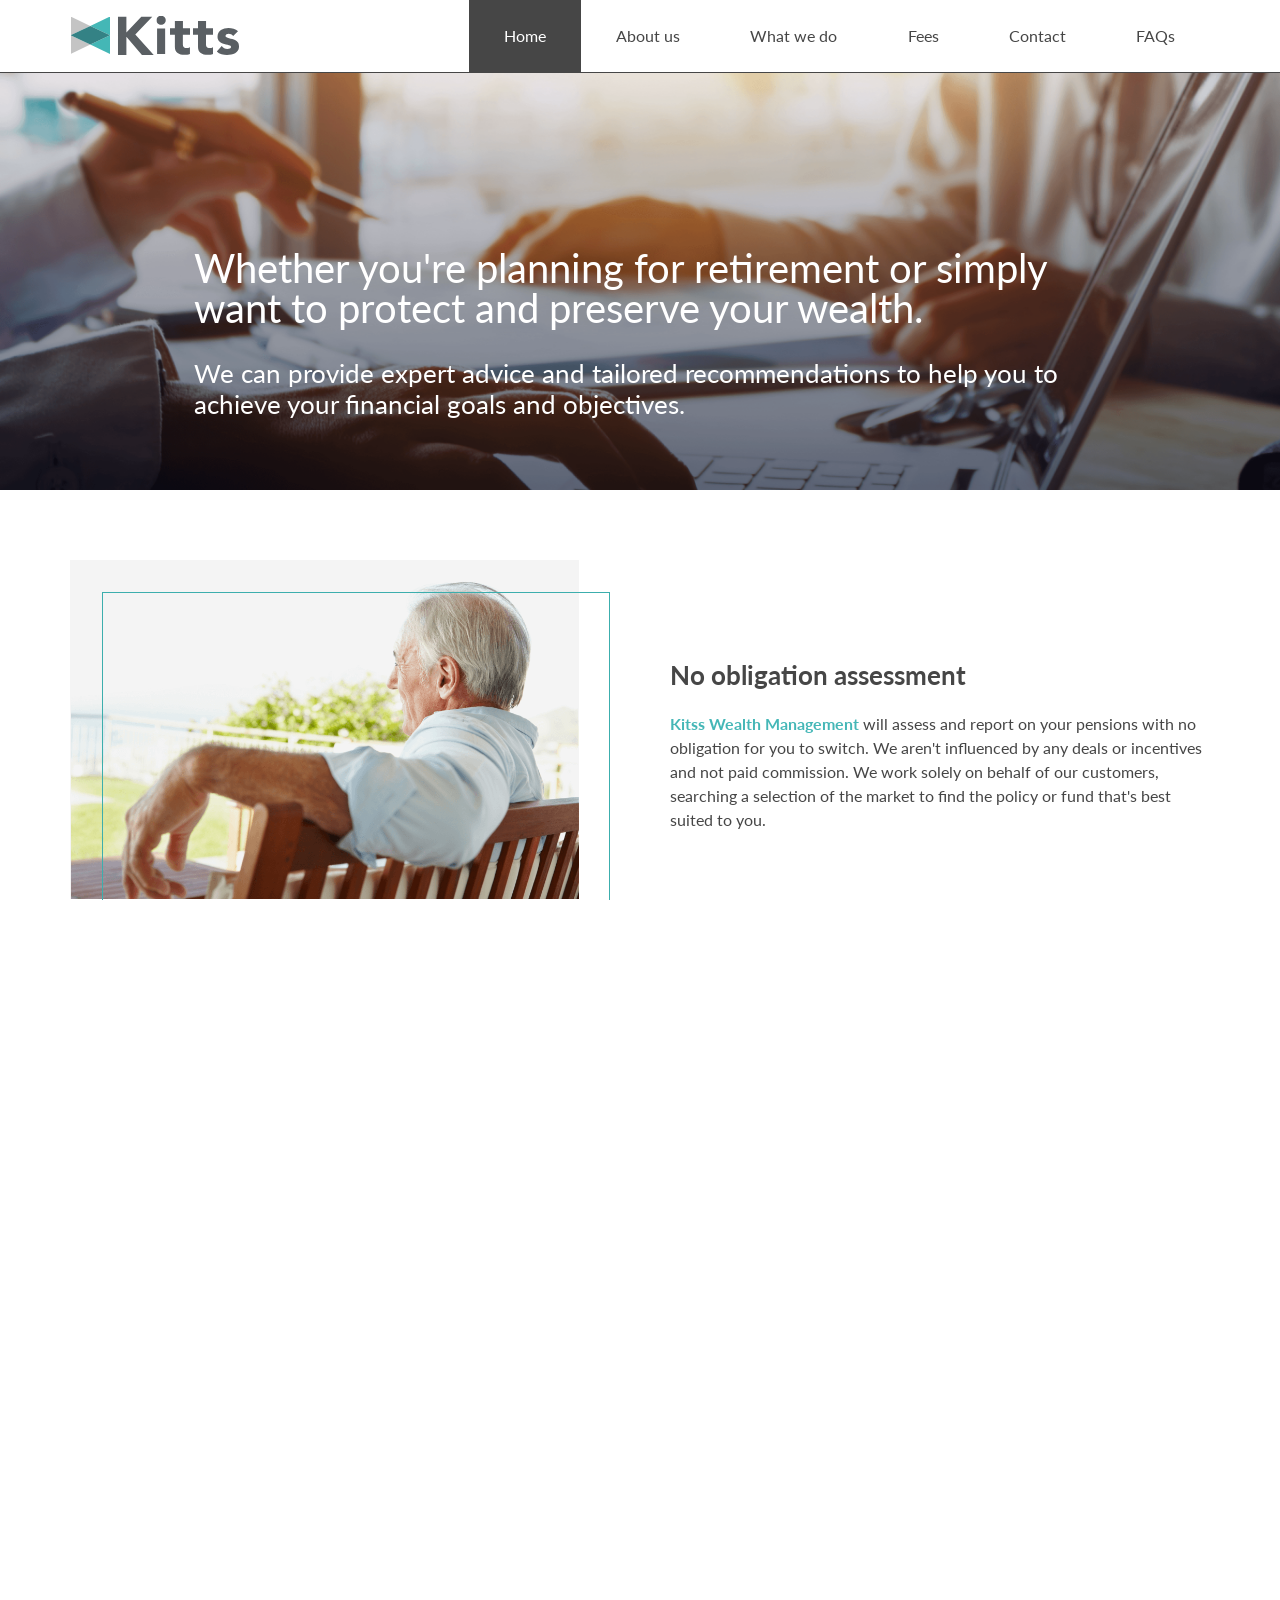
==== commit edcda68a: "misc james fixes" ====
--- a/index.html
+++ b/index.html
@@ -96,6 +96,6 @@
         </div>
     </footer>
 
-    <script src="scripts/scripts.min.js"></script>
+    <script src="scripts/scripts.min.js" async></script>
 </body>
 </html>
--- a/sass/critical.min.css
+++ b/sass/critical.min.css
@@ -1 +1 @@
-html{-webkit-box-sizing:border-box;-moz-box-sizing:border-box;box-sizing:border-box}*,*::after,*::before{-webkit-box-sizing:inherit;-moz-box-sizing:inherit;box-sizing:inherit}html,body,div,span,applet,object,iframe,h1,h2,h3,h4,h5,h6,p,blockquote,pre,a,abbr,acronym,address,big,cite,code,del,dfn,em,img,ins,kbd,q,s,samp,small,strike,strong,sub,sup,tt,var,b,u,i,center,dl,dt,dd,ol,ul,li,fieldset,form,label,legend,table,caption,tbody,tfoot,thead,tr,th,td,article,aside,canvas,details,embed,figure,figcaption,footer,header,hgroup,menu,nav,output,ruby,section,summary,time,mark,audio,video{margin:0;padding:0;border:0;font-size:100%;font:inherit;vertical-align:baseline}article,aside,details,figcaption,figure,footer,header,hgroup,menu,nav,section,article,div,ul,li,p{display:block;position:relative}span,a{position:relative}ol,ul{list-style:none}html{-webkit-box-sizing:border-box;-moz-box-sizing:border-box;box-sizing:border-box}*,*:before,*:after{-webkit-box-sizing:inherit;-moz-box-sizing:inherit;box-sizing:inherit}a{text-decoration:none}.main a{text-decoration:underline}.outlineHelper *{outline:1px dotted rgba(186,119,119,0.2)}.clearfix:after{content:"";display:table;clear:both}@media screen and (max-width: 544px){.hide--mobile{display:none}}@media screen and (min-width: 640px){.hide--desktop{display:none}}html{color:#000;font-family:"Lato",Arial,Helvetica,sans-serif;overflow-x:hidden}@media screen and (min-width: 640px){html{overflow-x:auto}}body{display:-webkit-box;display:-webkit-flex;display:-moz-box;display:-ms-flexbox;display:flex;-webkit-box-orient:vertical;-webkit-box-direction:normal;-webkit-flex-direction:column;-moz-box-orient:vertical;-moz-box-direction:normal;-ms-flex-direction:column;flex-direction:column;height:100vh;line-height:1em;color:#464646;overflow-x:hidden}@media screen and (min-width: 640px){body{overflow-x:auto}}.mainColumn{padding:0 15px;width:100%}@media screen and (min-width: 1200px){.mainColumn{width:1200px;margin:auto;padding:0 30px}}.hd_primary{margin-bottom:10px}@media screen and (min-width: 640px){.hd_primary{margin-bottom:30px}}.hd_secondary{margin-bottom:10px}@media screen and (min-width: 640px){.hd_secondary{margin-bottom:20px}}.hd_tertiary{margin-bottom:10px}@media screen and (min-width: 640px){.hd_tertiary{margin-bottom:10px}}.main li{margin-bottom:25px}.fs_primary{line-height:1em;font-size:22px}@media screen and (min-width: 640px){.fs_primary{font-size:40px}}.fs_secondary{line-height:1.2em;font-size:22px}@media screen and (min-width: 640px){.fs_secondary{font-size:26px}}.fs_tertiary{line-height:1.2em;font-size:18px}@media screen and (min-width: 640px){.fs_tertiary{font-size:20px}}.fs_tertiary li{margin-bottom:25px}.fs_tertiary li.bullet-disc::before{top:10px}.fs__smallPrint{margin:6px 0;line-height:1.4em;font-size:13px}@media screen and (min-width: 640px){.fs__smallPrint{font-size:15px}}.cm_primary{color:#464646}.cm_secondary{color:#45b7b7}.cm_tertiary{color:#348286}.cm_white{color:#fff}.mar_top_noHero{margin-top:30px}@media screen and (min-width: 640px){.mar_top_noHero{margin-top:70px}}.mar_top_lrg{margin-top:15px}@media screen and (min-width: 640px){.mar_top_lrg{margin-top:70px}}.mar_top_med{margin-top:15px}@media screen and (min-width: 640px){.mar_top_med{margin-top:30px}}.mar_btm_lrg{margin-bottom:15px}@media screen and (min-width: 640px){.mar_btm_lrg{margin-bottom:70px}}.mar_btm_med{margin-bottom:15px}@media screen and (min-width: 640px){.mar_btm_med{margin-bottom:30px}}@media screen and (max-width: 640px){.mar_btm_med_m{margin-bottom:15px}}.main{padding-bottom:15px}@media screen and (min-width: 640px){.main{padding-bottom:70px}}.main p{margin-bottom:20px;line-height:1.4em}@media screen and (min-width: 640px){.main p{line-height:1.5em}}.main .unstyledLink{text-decoration:none;color:#464646}.columns{margin-top:15px}@media screen and (min-width: 640px){.columns{display:-webkit-box;display:-webkit-flex;display:-moz-box;display:-ms-flexbox;display:flex;margin-top:30px}}@media screen and (max-width: 544px){.columns .col6:first-child p:last-child{margin-bottom:15px}}@media screen and (min-width: 640px){.columns .col6{width:50%}.columns .col6:first-child{padding-right:30px}.columns .col6:last-child{padding-left:30px}}.columns img{width:100%}.columns .col--centerTxt{padding:10px 0}@media screen and (min-width: 640px){.columns .col--centerTxt{padding:100px 70px 70px}}.columns .col--centerTxt:nth-child(odd){padding-left:0}.columns .col--centerTxt:nth-child(even){padding-right:0}@media screen and (min-width: 640px){.columns.reverseCols{-webkit-box-orient:horizontal;-webkit-box-direction:reverse;-webkit-flex-direction:row-reverse;-moz-box-orient:horizontal;-moz-box-direction:reverse;-ms-flex-direction:row-reverse;flex-direction:row-reverse}.columns.reverseCols .col--centerTxt{padding-left:0;padding-right:70px}}@media screen and (min-width: 640px) and (min-width: 640px){.columns.reverseCols .col6:first-child{padding-left:30px}.columns.reverseCols .col6:last-child{padding-right:30px}}strong,.bold{font-weight:700}.bullet--tick{position:relative;padding-left:50px}.bullet--tick::before{position:absolute;left:0;top:5px;width:30px;height:30px;-webkit-border-radius:100%;-moz-border-radius:100%;border-radius:100%;border:1px solid #464646;content:"\2714";color:#464646;padding:14px 0 0 8px;font-size:16px;line-height:0}.bullet--disc{position:relative;padding-left:15px}.bullet--disc::before{position:absolute;left:0;top:6px;width:6px;height:6px;-webkit-border-radius:100%;-moz-border-radius:100%;border-radius:100%;content:"";background-color:#45b7b7}.header{border-bottom:1px solid #464646}@media screen and (min-width: 640px){.header .mainColumn{display:-webkit-box;display:-webkit-flex;display:-moz-box;display:-ms-flexbox;display:flex}}.header__logo{display:block;width:115px;height:50px;background-image:url("../img/logo.svg");background-repeat:no-repeat;background-position:center center;-moz-background-size:contain;-o-background-size:contain;background-size:contain}@media screen and (min-width: 640px){.header__logo{width:170px;height:70px}}.nav{z-index:10;position:absolute;top:0;left:100%;width:100%;height:100vh;background-color:#45b7b7;-webkit-transition:-webkit-transform .3s ease;transition:-webkit-transform .3s ease;-o-transition:-o-transform .3s ease;-moz-transition:transform .3s ease, -moz-transform .3s ease;transition:transform .3s ease;transition:transform .3s ease, -webkit-transform .3s ease, -moz-transform .3s ease, -o-transform .3s ease}@media screen and (min-width: 640px){.nav{margin:0 0 0 auto;position:relative;left:auto;width:65%;height:auto;background:none}}.nav--menu_open{-webkit-transform:translateX(-100%);-moz-transform:translateX(-100%);-ms-transform:translateX(-100%);-o-transform:translateX(-100%);transform:translateX(-100%)}.nav__burgerBtn{position:absolute;top:10px;right:10px;width:30px;height:30px;padding:0;border:2px solid #45b7b7;-webkit-border-radius:100%;-moz-border-radius:100%;border-radius:100%;background:none;cursor:pointer}@media screen and (min-width: 640px){.nav__burgerBtn{display:none}}.nav__burgerBtn span{display:block;margin:auto;width:14px;height:3px;background-color:#45b7b7;-webkit-border-radius:100px;-moz-border-radius:100px;border-radius:100px}.nav__burgerBtn span:nth-child(2){margin:2px auto;width:18px}.nav__close_mobile_menu{margin:16px 0 30px 16px;width:34px;height:34px;border:2px solid #fff;-webkit-border-radius:100%;-moz-border-radius:100%;border-radius:100%;cursor:pointer}.nav__close_mobile_menu span{display:block;width:18px;height:3px;top:13px;left:6px;background-color:#fff;-webkit-transform:rotate(45deg);-moz-transform:rotate(45deg);-ms-transform:rotate(45deg);-o-transform:rotate(45deg);transform:rotate(45deg)}.nav__close_mobile_menu span:nth-child(2){top:10px;-webkit-transform:rotate(-45deg);-moz-transform:rotate(-45deg);-ms-transform:rotate(-45deg);-o-transform:rotate(-45deg);transform:rotate(-45deg)}@media screen and (min-width: 640px){.nav__close_mobile_menu{display:none}}@media screen and (min-width: 640px){.nav__list-container{display:-webkit-box;display:-webkit-flex;display:-moz-box;display:-ms-flexbox;display:flex}}.nav__list-container li{-webkit-box-flex:1;-webkit-flex:1 0 auto;-moz-box-flex:1;-ms-flex:1 0 auto;flex:1 0 auto}.nav__list-container a{display:block;padding:14px 10px 14px 40px;text-decoration:none;text-align:left;color:#fff}@media screen and (min-width: 640px){.nav__list-container a{padding:28px 20px;color:#464646;text-align:center}}@media screen and (min-width: 1080px){.nav__list-container a:hover{background-color:#464646;color:#fff}}.nav__list-container a.active{background-color:#464646;color:#fff}.main{-webkit-box-flex:2;-webkit-flex:2;-moz-box-flex:2;-ms-flex:2;flex:2}.footer{padding:0 0 15px}@media screen and (min-width: 640px){.footer{padding:0 0 30px}}.footer__titleBlock{padding:15px 0;background-color:#464646;color:#fff}@media screen and (min-width: 640px){.footer__titleBlock{padding:30px 0}}.footer__phoneNumbers{margin:30px 0}.footer__phoneNumbers a{display:block;margin:10px 0 18px}@media screen and (min-width: 640px){.footer__phoneNumbers a{display:inline;margin:0 40px 0 0}}.footer__pageLinks{margin:0 0 30px 0}.footer__pageLinks a{display:block;color:#000;text-decoration:underline;margin:0 0 20px 0}@media screen and (min-width: 640px){.footer__pageLinks a{display:inline;margin:0 40px 0 0}}.hero{margin-bottom:15px;background-repeat:no-repeat;background-position:center center;-moz-background-size:cover;-o-background-size:cover;background-size:cover}@media screen and (min-width: 640px){.hero{margin-bottom:70px}}.hero--img-home,.hero--img-home-mobile{background-image:url("../img/welcomeHero.png")}.hero--img-about-us{background-image:url("../img/About-Us@2x.png")}.hero--img-what-we-do{background-image:url("../img/What-We-Do.png")}.hero--img-fees{background-image:url("../img/fees-Cost@2x.jpg")}@media screen and (max-width: 544px){.hero--img-home-mobile{margin:0 0 10px;height:100px;background-repeat:no-repeat;background-position:center center;-moz-background-size:cover;-o-background-size:cover;background-size:cover}}@media screen and (max-width: 544px){.hero.hero--img-home{background-image:none;background-color:#929292}}.hero__homepageTitle{padding-bottom:15px}@media screen and (min-width: 640px){.hero__homepageTitle{padding:150px 5% 50px 40%}}.hero__aboutUsTitle{padding:85px 15px 15px}@media screen and (min-width: 640px){.hero__aboutUsTitle{padding:175px 15% 70px}}.hero__whatWeDoTitle{padding:85px 15px 15px}@media screen and (min-width: 640px){.hero__whatWeDoTitle{padding:175px 20% 70px}}.hero__feesTitle{padding:85px 15px 15px}@media screen and (min-width: 640px){.hero__feesTitle{padding:175px 30% 70px}}.formBlock{padding:15px 0 30px}@media screen and (min-width: 640px){.formBlock{padding:35px 40px;border:1px solid #d4d4d4;-webkit-border-radius:4px;-moz-border-radius:4px;border-radius:4px}}.formBlock .columns{margin:0}@media screen and (min-width: 640px){.formBlock__fields{display:-webkit-box;display:-webkit-flex;display:-moz-box;display:-ms-flexbox;display:flex;-webkit-flex-wrap:wrap;-ms-flex-wrap:wrap;flex-wrap:wrap}}.formBlock input,.formBlock select,.formBlock textarea{margin-bottom:20px;padding:10px;-webkit-border-radius:2px;-moz-border-radius:2px;border-radius:2px;border:1px solid #d4d4d4}.formBlock--field-title{width:100%}@media screen and (min-width: 640px){.formBlock--field-title{width:20%;min-width:75px;margin-right:5%}}.formBlock--field-name{width:100%}@media screen and (min-width: 640px){.formBlock--field-name{width:75%}}.formBlock--field-telephone{width:100%}@media screen and (min-width: 640px){.formBlock--field-telephone{width:40%;min-width:160px;margin-right:5%}}.formBlock--field-email{width:100%}@media screen and (min-width: 640px){.formBlock--field-email{width:55%}}.formBlock--field-comments{padding:12px 16px;width:100%;height:100px;font-family:"Lato",Arial,Helvetica,sans-serif}.formBlock--submitBtn{padding:10px 20px;-webkit-border-radius:30px;-moz-border-radius:30px;border-radius:30px;border:0;background-color:#45b7b7;color:#fff;font-weight:700}@media screen and (max-width: 640px){.formBlock--submitBtn{display:block}}
+html{-webkit-box-sizing:border-box;-moz-box-sizing:border-box;box-sizing:border-box}*,*::after,*::before{-webkit-box-sizing:inherit;-moz-box-sizing:inherit;box-sizing:inherit}html,body,div,span,applet,object,iframe,h1,h2,h3,h4,h5,h6,p,blockquote,pre,a,abbr,acronym,address,big,cite,code,del,dfn,em,img,ins,kbd,q,s,samp,small,strike,strong,sub,sup,tt,var,b,u,i,center,dl,dt,dd,ol,ul,li,fieldset,form,label,legend,table,caption,tbody,tfoot,thead,tr,th,td,article,aside,canvas,details,embed,figure,figcaption,footer,header,hgroup,menu,nav,output,ruby,section,summary,time,mark,audio,video{margin:0;padding:0;border:0;font-size:100%;font:inherit;vertical-align:baseline}article,aside,details,figcaption,figure,footer,header,hgroup,menu,nav,section,article,div,ul,li,p{display:block;position:relative}span,a{position:relative}ol,ul{list-style:none}html{-webkit-box-sizing:border-box;-moz-box-sizing:border-box;box-sizing:border-box}*,*:before,*:after{-webkit-box-sizing:inherit;-moz-box-sizing:inherit;box-sizing:inherit}a{text-decoration:none}.main a{text-decoration:underline}.outlineHelper *{outline:1px dotted rgba(186,119,119,0.2)}.clearfix:after{content:"";display:table;clear:both}@media screen and (max-width: 544px){.hide--mobile{display:none}}@media screen and (min-width: 640px){.hide--desktop{display:none}}html{color:#000;font-family:"Lato",Arial,Helvetica,sans-serif;overflow-x:hidden}@media screen and (min-width: 640px){html{overflow-x:auto}}body{display:-webkit-box;display:-webkit-flex;display:-moz-box;display:-ms-flexbox;display:flex;-webkit-box-orient:vertical;-webkit-box-direction:normal;-webkit-flex-direction:column;-moz-box-orient:vertical;-moz-box-direction:normal;-ms-flex-direction:column;flex-direction:column;height:100vh;line-height:1em;color:#464646;overflow-x:hidden}@media screen and (min-width: 640px){body{overflow-x:auto}}p{margin-bottom:20px;line-height:1.4em}@media screen and (min-width: 640px){p{line-height:1.5em}}p:last-of-type{margin-bottom:0}.mainColumn{padding:0 15px;width:100%}@media screen and (min-width: 1200px){.mainColumn{width:1200px;margin:auto;padding:0 30px}}.hd_primary{margin-bottom:10px}@media screen and (min-width: 640px){.hd_primary{margin-bottom:30px}}.hd_secondary{margin-bottom:10px}@media screen and (min-width: 640px){.hd_secondary{margin-bottom:20px}}.hd_tertiary{margin-bottom:10px}@media screen and (min-width: 640px){.hd_tertiary{margin-bottom:10px}}.main li{margin-bottom:25px}.fs_primary{line-height:1em;font-size:22px}@media screen and (min-width: 640px){.fs_primary{font-size:40px}}.fs_secondary{line-height:1em;font-size:22px}@media screen and (min-width: 640px){.fs_secondary{line-height:1.2em;font-size:26px}}.fs_tertiary{line-height:1.2em;font-size:18px}@media screen and (min-width: 640px){.fs_tertiary{font-size:20px}}.fs_tertiary li{margin-bottom:25px}.fs_tertiary li.bullet-disc::before{top:10px}.fs__smallPrint{margin:6px 0;line-height:1.4em;font-size:13px}@media screen and (min-width: 640px){.fs__smallPrint{font-size:15px}}.cm_primary{color:#464646}.cm_secondary{color:#45b7b7}.cm_tertiary{color:#348286}.cm_white{color:#fff}.mar_top_noHero{margin-top:30px}@media screen and (min-width: 640px){.mar_top_noHero{margin-top:70px}}.mar_top_lrg{margin-top:20px}@media screen and (min-width: 640px){.mar_top_lrg{margin-top:70px}}.mar_top_med{margin-top:15px}@media screen and (min-width: 640px){.mar_top_med{margin-top:30px}}.mar_btm_lrg{margin-bottom:15px}@media screen and (min-width: 640px){.mar_btm_lrg{margin-bottom:70px}}.mar_btm_med{margin-bottom:15px}@media screen and (min-width: 640px){.mar_btm_med{margin-bottom:30px}}@media screen and (max-width: 640px){.mar_btm_med_m{margin-bottom:15px}}.main{padding-bottom:20px}@media screen and (min-width: 640px){.main{padding-bottom:70px}}.main .unstyledLink{text-decoration:none;color:#464646}.columns{margin-top:15px}@media screen and (min-width: 640px){.columns{display:-webkit-box;display:-webkit-flex;display:-moz-box;display:-ms-flexbox;display:flex;margin-top:30px}}@media screen and (max-width: 544px){.columns .col6:first-child p:last-child{margin-bottom:15px}}@media screen and (min-width: 640px){.columns .col6{width:50%}.columns .col6:first-child{padding-right:30px}.columns .col6:last-child{padding-left:30px}}.columns img{width:100%}.columns .col--centerTxt{padding:10px 0}@media screen and (min-width: 640px){.columns .col--centerTxt{padding:100px 70px 70px}}.columns .col--centerTxt:nth-child(odd){padding-left:0}.columns .col--centerTxt:nth-child(even){padding-right:0}@media screen and (min-width: 640px){.columns.reverseCols{-webkit-box-orient:horizontal;-webkit-box-direction:reverse;-webkit-flex-direction:row-reverse;-moz-box-orient:horizontal;-moz-box-direction:reverse;-ms-flex-direction:row-reverse;flex-direction:row-reverse}.columns.reverseCols .col--centerTxt{padding-left:0;padding-right:70px}}@media screen and (min-width: 640px) and (min-width: 640px){.columns.reverseCols .col6:first-child{padding-left:30px}.columns.reverseCols .col6:last-child{padding-right:30px}}strong,.bold{font-weight:700}.bullet--tick{position:relative;padding-left:50px}.bullet--tick::before{position:absolute;left:0;top:5px;width:30px;height:30px;-webkit-border-radius:100%;-moz-border-radius:100%;border-radius:100%;border:1px solid #464646;content:"\2714";color:#464646;padding:14px 0 0 8px;font-size:16px;line-height:0}.bullet--disc{position:relative;padding-left:15px}.bullet--disc::before{position:absolute;left:0;top:9px;width:6px;height:6px;-webkit-border-radius:100%;-moz-border-radius:100%;border-radius:100%;content:"";background-color:#45b7b7}.header{border-bottom:1px solid #464646}@media screen and (min-width: 640px){.header .mainColumn{display:-webkit-box;display:-webkit-flex;display:-moz-box;display:-ms-flexbox;display:flex}}.header__logo{display:block;width:115px;height:50px;background-image:url("../img/logo.svg");background-repeat:no-repeat;background-position:center center;-moz-background-size:contain;-o-background-size:contain;background-size:contain}@media screen and (min-width: 640px){.header__logo{width:170px;height:70px}}.nav{z-index:10;position:absolute;top:0;left:100%;width:100%;height:100vh;background-color:#45b7b7;-webkit-transition:-webkit-transform .3s ease;transition:-webkit-transform .3s ease;-o-transition:-o-transform .3s ease;-moz-transition:transform .3s ease, -moz-transform .3s ease;transition:transform .3s ease;transition:transform .3s ease, -webkit-transform .3s ease, -moz-transform .3s ease, -o-transform .3s ease}@media screen and (min-width: 640px){.nav{margin:0 0 0 auto;position:relative;left:auto;width:65%;height:auto;background:none}}.nav--menu_open{-webkit-transform:translateX(-100%);-moz-transform:translateX(-100%);-ms-transform:translateX(-100%);-o-transform:translateX(-100%);transform:translateX(-100%)}.nav__burgerBtn{position:absolute;top:10px;right:10px;width:30px;height:30px;padding:0;border:2px solid #45b7b7;-webkit-border-radius:100%;-moz-border-radius:100%;border-radius:100%;background:none;cursor:pointer}@media screen and (min-width: 640px){.nav__burgerBtn{display:none}}.nav__burgerBtn span{display:block;margin:auto;width:14px;height:3px;background-color:#45b7b7;-webkit-border-radius:100px;-moz-border-radius:100px;border-radius:100px}.nav__burgerBtn span:nth-child(2){margin:2px auto;width:18px}.nav__close_mobile_menu{margin:16px 0 30px 16px;width:34px;height:34px;border:2px solid #fff;-webkit-border-radius:100%;-moz-border-radius:100%;border-radius:100%;cursor:pointer}.nav__close_mobile_menu span{display:block;width:18px;height:3px;top:13px;left:6px;background-color:#fff;-webkit-transform:rotate(45deg);-moz-transform:rotate(45deg);-ms-transform:rotate(45deg);-o-transform:rotate(45deg);transform:rotate(45deg)}.nav__close_mobile_menu span:nth-child(2){top:10px;-webkit-transform:rotate(-45deg);-moz-transform:rotate(-45deg);-ms-transform:rotate(-45deg);-o-transform:rotate(-45deg);transform:rotate(-45deg)}@media screen and (min-width: 640px){.nav__close_mobile_menu{display:none}}@media screen and (min-width: 640px){.nav__list-container{display:-webkit-box;display:-webkit-flex;display:-moz-box;display:-ms-flexbox;display:flex}}.nav__list-container li{-webkit-box-flex:1;-webkit-flex:1 0 auto;-moz-box-flex:1;-ms-flex:1 0 auto;flex:1 0 auto}.nav__list-container a{display:block;padding:14px 10px 14px 40px;text-decoration:none;text-align:left;color:#fff}@media screen and (min-width: 640px){.nav__list-container a{padding:28px 20px;color:#464646;text-align:center}}@media screen and (min-width: 1080px){.nav__list-container a:hover{background-color:#464646;color:#fff}}.nav__list-container a.active{background-color:#464646;color:#fff}.main{-webkit-box-flex:2;-webkit-flex:2;-moz-box-flex:2;-ms-flex:2;flex:2}.footer{padding:0 0 15px}@media screen and (min-width: 640px){.footer{padding:0 0 30px}}.footer__titleBlock{padding:15px 0;background-color:#464646;color:#fff}@media screen and (min-width: 640px){.footer__titleBlock{padding:30px 0}}.footer__phoneNumbers{margin:30px 0}.footer__phoneNumbers a{display:block;margin:10px 0 18px}@media screen and (min-width: 640px){.footer__phoneNumbers a{display:inline;margin:0 40px 0 0}}.footer__pageLinks{margin:0 0 30px 0}.footer__pageLinks a{display:block;color:#000;text-decoration:underline;margin:0 0 20px 0}@media screen and (min-width: 640px){.footer__pageLinks a{display:inline;margin:0 40px 0 0}}.hero{margin-bottom:20px;background-repeat:no-repeat;background-position:center center;-moz-background-size:cover;-o-background-size:cover;background-size:cover}@media screen and (min-width: 640px){.hero{margin-bottom:70px}}.hero--img-home,.hero--img-home-mobile{background-image:url("../img/welcomeHero.png")}.hero--img-about-us{background-image:url("../img/About-Us@2x.png")}.hero--img-what-we-do{background-image:url("../img/What-We-Do.png")}.hero--img-fees{background-image:url("../img/fees-Cost@2x.jpg")}@media screen and (max-width: 544px){.hero--img-home-mobile{margin:0 0 10px;height:150px;background-repeat:no-repeat;background-position:center center;-moz-background-size:cover;-o-background-size:cover;background-size:cover}}@media screen and (max-width: 544px){.hero.hero--img-home{background-image:none;background-color:#929292}}.hero__homepageTitle{padding-bottom:25px}@media screen and (min-width: 640px){.hero__homepageTitle{padding:175px 12% 70px}}.hero__aboutUsTitle{padding:85px 15px 25px}@media screen and (min-width: 640px){.hero__aboutUsTitle{padding:175px 15% 70px}}.hero__whatWeDoTitle{padding:85px 15px 25px}@media screen and (min-width: 640px){.hero__whatWeDoTitle{padding:175px 20% 70px}}.hero__feesTitle{padding:85px 15px 25px}@media screen and (min-width: 640px){.hero__feesTitle{padding:175px 25% 70px}}.formBlock{padding:15px 0 30px}@media screen and (min-width: 640px){.formBlock{padding:35px 40px;border:1px solid #d4d4d4;-webkit-border-radius:4px;-moz-border-radius:4px;border-radius:4px}}.formBlock .columns{margin:0}@media screen and (min-width: 640px){.formBlock__fields{display:-webkit-box;display:-webkit-flex;display:-moz-box;display:-ms-flexbox;display:flex;-webkit-flex-wrap:wrap;-ms-flex-wrap:wrap;flex-wrap:wrap}}.formBlock input,.formBlock select,.formBlock textarea{margin-bottom:20px;padding:10px;-webkit-border-radius:2px;-moz-border-radius:2px;border-radius:2px;border:1px solid #d4d4d4}.formBlock--field-title{width:100%}@media screen and (min-width: 640px){.formBlock--field-title{width:20%;min-width:75px;margin-right:5%}}.formBlock--field-name{width:100%}@media screen and (min-width: 640px){.formBlock--field-name{width:75%}}.formBlock--field-telephone{width:100%}@media screen and (min-width: 640px){.formBlock--field-telephone{width:40%;min-width:160px;margin-right:5%}}.formBlock--field-email{width:100%}@media screen and (min-width: 640px){.formBlock--field-email{width:55%}}.formBlock--field-comments{padding:12px 16px;width:100%;height:100px;font-family:"Lato",Arial,Helvetica,sans-serif}.formBlock--submitBtn{padding:10px 20px;-webkit-border-radius:30px;-moz-border-radius:30px;border-radius:30px;border:0;background-color:#45b7b7;color:#fff;font-weight:700;cursor:pointer}@media screen and (max-width: 640px){.formBlock--submitBtn{display:block}}
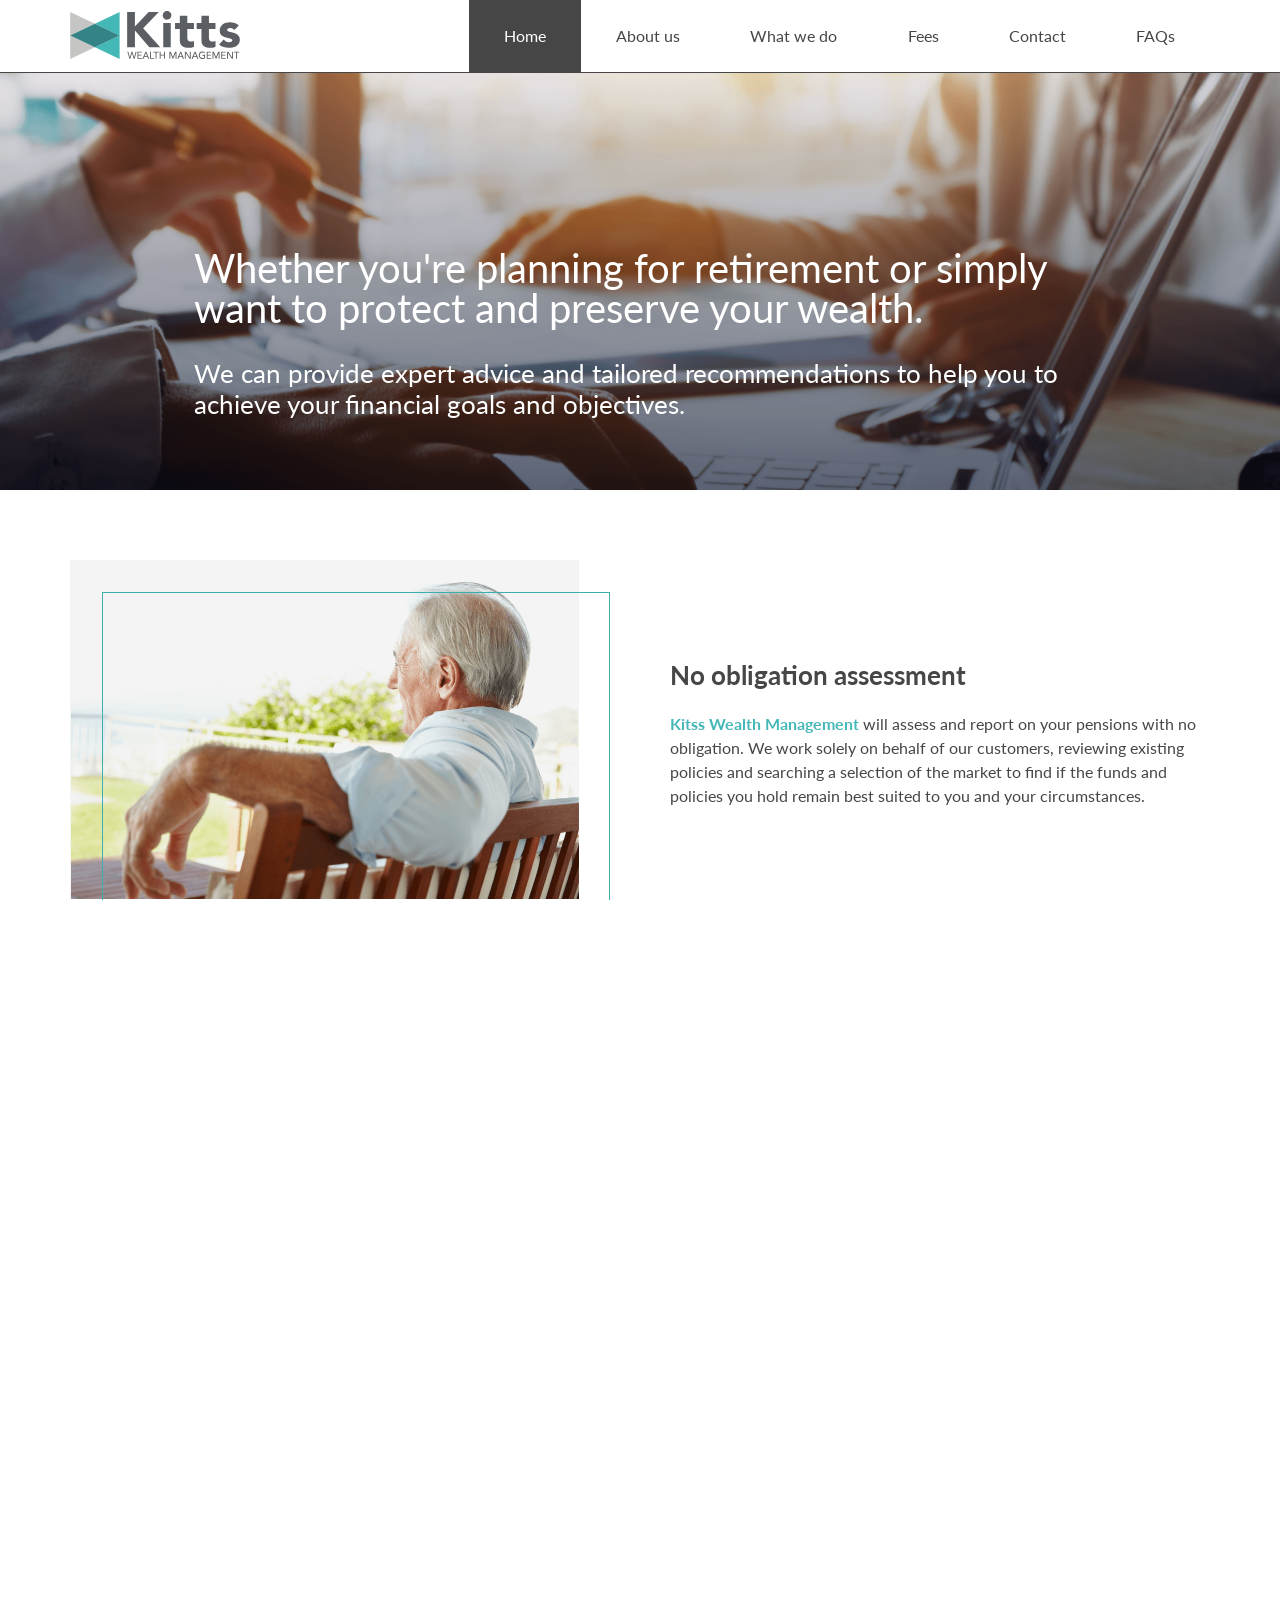
==== commit 3de93018: "Compliance text amends and logo update." ====
--- a/index.html
+++ b/index.html
@@ -41,7 +41,7 @@
             <div class="hero--img-home-mobile hero--img-home"></div>
             <div class="mainColumn hero__homepageTitle">
                 <h1 class="hd_primary fs_primary cm_secondary cm_white">Whether you're planning for retirement or simply want to protect and preserve your wealth.</h1>
-                <p class="fs_secondary cm_white">We can provide expert advice and tailored recommendations to help you to achieve your financial goals and objectives.</p>
+                <p class="fs_secondary--hero cm_white">We can provide expert advice and tailored recommendations to help you to achieve your financial goals and objectives.</p>
             </div>
         </div>
 
@@ -53,7 +53,7 @@
                 </div>
                 <div class="col6 col--centerTxt">
                     <h2 class="hd_secondary fs_secondary bold">No obligation assessment</h2>
-                    <p><strong class="cm_secondary">Kitss Wealth Management</strong> will assess and report on your pensions with no obligation for you to switch. We aren't influenced by any deals or incentives and not paid commission. We work solely on behalf of our customers, searching a selection of the market to find the policy or fund that's best suited to you.</p>
+                    <p><strong class="cm_secondary">Kitss Wealth Management</strong> will assess and report on your pensions with no obligation. We work solely on behalf of our customers, reviewing existing policies and searching a selection of the market to find if the funds and policies you hold remain best suited to you and your circumstances.</p>
                 </div>
             </div>
             <div class="columns reverseCols">
@@ -71,7 +71,8 @@
                 </div>
                 <div class="col6 col--centerTxt">
                     <h2 class="hd_secondary fs_secondary bold">Experienced advisers</h2>
-                    <p>Our qualified advisers have years of experience.  Our funds under management are reviewed annually - we have a <strong class="cm_secondary">70% success</strong> rate in finding our customers a better fund.</p>
+                    <p>Our advisers are qualified and authorised. Our funds under management are reviewed annually.</p>
+                    <p>The Financial Ombudsman Service is available to sort out individual complaints that clients and financial services businesses aren't able to resolve themselves. To contact the Financial Ombudsman Service please visit <a href="http://www.financial-ombudsman.org.uk">www.financial-ombudsman.org.uk</a></p>
                 </div>
             </div>
 
@@ -90,7 +91,7 @@
                 <p class="footer__pageLinks"><a href="privacy.html">Privacy Notice</a><a href="terms.html">Terms & Conditions</a></p>
                 <p class="fs__smallPrint">Kitts Wealth Management - FCA Number 811832. Registered in England and Wales No. 11394372</p>
                 <p class="fs__smallPrint">Is an appointed representative of Sterling Green Limited, authorised and regulated by the Financial Conduct Authority</p>
-                <p class="fs__smallPrint">Registered in Egland and Wales No. 05556953 - FCA Number 469956</p>
+                <p class="fs__smallPrint">Registered in England and Wales No. 05556953 - FCA Number 469956</p>
                 <p class="fs__smallPrint">Registered Office: Grosvenor House, 3 Chapel Street, Congleton, England, CW12 4AB</p>
             </div>
         </div>
--- a/sass/critical.min.css
+++ b/sass/critical.min.css
@@ -1 +1 @@
-html{-webkit-box-sizing:border-box;-moz-box-sizing:border-box;box-sizing:border-box}*,*::after,*::before{-webkit-box-sizing:inherit;-moz-box-sizing:inherit;box-sizing:inherit}html,body,div,span,applet,object,iframe,h1,h2,h3,h4,h5,h6,p,blockquote,pre,a,abbr,acronym,address,big,cite,code,del,dfn,em,img,ins,kbd,q,s,samp,small,strike,strong,sub,sup,tt,var,b,u,i,center,dl,dt,dd,ol,ul,li,fieldset,form,label,legend,table,caption,tbody,tfoot,thead,tr,th,td,article,aside,canvas,details,embed,figure,figcaption,footer,header,hgroup,menu,nav,output,ruby,section,summary,time,mark,audio,video{margin:0;padding:0;border:0;font-size:100%;font:inherit;vertical-align:baseline}article,aside,details,figcaption,figure,footer,header,hgroup,menu,nav,section,article,div,ul,li,p{display:block;position:relative}span,a{position:relative}ol,ul{list-style:none}html{-webkit-box-sizing:border-box;-moz-box-sizing:border-box;box-sizing:border-box}*,*:before,*:after{-webkit-box-sizing:inherit;-moz-box-sizing:inherit;box-sizing:inherit}a{text-decoration:none}.main a{text-decoration:underline}.outlineHelper *{outline:1px dotted rgba(186,119,119,0.2)}.clearfix:after{content:"";display:table;clear:both}@media screen and (max-width: 544px){.hide--mobile{display:none}}@media screen and (min-width: 640px){.hide--desktop{display:none}}html{color:#000;font-family:"Lato",Arial,Helvetica,sans-serif;overflow-x:hidden}@media screen and (min-width: 640px){html{overflow-x:auto}}body{display:-webkit-box;display:-webkit-flex;display:-moz-box;display:-ms-flexbox;display:flex;-webkit-box-orient:vertical;-webkit-box-direction:normal;-webkit-flex-direction:column;-moz-box-orient:vertical;-moz-box-direction:normal;-ms-flex-direction:column;flex-direction:column;height:100vh;line-height:1em;color:#464646;overflow-x:hidden}@media screen and (min-width: 640px){body{overflow-x:auto}}p{margin-bottom:20px;line-height:1.4em}@media screen and (min-width: 640px){p{line-height:1.5em}}p:last-of-type{margin-bottom:0}.mainColumn{padding:0 15px;width:100%}@media screen and (min-width: 1200px){.mainColumn{width:1200px;margin:auto;padding:0 30px}}.hd_primary{margin-bottom:10px}@media screen and (min-width: 640px){.hd_primary{margin-bottom:30px}}.hd_secondary{margin-bottom:10px}@media screen and (min-width: 640px){.hd_secondary{margin-bottom:20px}}.hd_tertiary{margin-bottom:10px}@media screen and (min-width: 640px){.hd_tertiary{margin-bottom:10px}}.main li{margin-bottom:25px}.fs_primary{line-height:1em;font-size:22px}@media screen and (min-width: 640px){.fs_primary{font-size:40px}}.fs_secondary{line-height:1em;font-size:22px}@media screen and (min-width: 640px){.fs_secondary{line-height:1.2em;font-size:26px}}.fs_tertiary{line-height:1.2em;font-size:18px}@media screen and (min-width: 640px){.fs_tertiary{font-size:20px}}.fs_tertiary li{margin-bottom:25px}.fs_tertiary li.bullet-disc::before{top:10px}.fs__smallPrint{margin:6px 0;line-height:1.4em;font-size:13px}@media screen and (min-width: 640px){.fs__smallPrint{font-size:15px}}.cm_primary{color:#464646}.cm_secondary{color:#45b7b7}.cm_tertiary{color:#348286}.cm_white{color:#fff}.mar_top_noHero{margin-top:30px}@media screen and (min-width: 640px){.mar_top_noHero{margin-top:70px}}.mar_top_lrg{margin-top:20px}@media screen and (min-width: 640px){.mar_top_lrg{margin-top:70px}}.mar_top_med{margin-top:15px}@media screen and (min-width: 640px){.mar_top_med{margin-top:30px}}.mar_btm_lrg{margin-bottom:15px}@media screen and (min-width: 640px){.mar_btm_lrg{margin-bottom:70px}}.mar_btm_med{margin-bottom:15px}@media screen and (min-width: 640px){.mar_btm_med{margin-bottom:30px}}@media screen and (max-width: 640px){.mar_btm_med_m{margin-bottom:15px}}.main{padding-bottom:20px}@media screen and (min-width: 640px){.main{padding-bottom:70px}}.main .unstyledLink{text-decoration:none;color:#464646}.columns{margin-top:15px}@media screen and (min-width: 640px){.columns{display:-webkit-box;display:-webkit-flex;display:-moz-box;display:-ms-flexbox;display:flex;margin-top:30px}}@media screen and (max-width: 544px){.columns .col6:first-child p:last-child{margin-bottom:15px}}@media screen and (min-width: 640px){.columns .col6{width:50%}.columns .col6:first-child{padding-right:30px}.columns .col6:last-child{padding-left:30px}}.columns img{width:100%}.columns .col--centerTxt{padding:10px 0}@media screen and (min-width: 640px){.columns .col--centerTxt{padding:100px 70px 70px}}.columns .col--centerTxt:nth-child(odd){padding-left:0}.columns .col--centerTxt:nth-child(even){padding-right:0}@media screen and (min-width: 640px){.columns.reverseCols{-webkit-box-orient:horizontal;-webkit-box-direction:reverse;-webkit-flex-direction:row-reverse;-moz-box-orient:horizontal;-moz-box-direction:reverse;-ms-flex-direction:row-reverse;flex-direction:row-reverse}.columns.reverseCols .col--centerTxt{padding-left:0;padding-right:70px}}@media screen and (min-width: 640px) and (min-width: 640px){.columns.reverseCols .col6:first-child{padding-left:30px}.columns.reverseCols .col6:last-child{padding-right:30px}}strong,.bold{font-weight:700}.bullet--tick{position:relative;padding-left:50px}.bullet--tick::before{position:absolute;left:0;top:5px;width:30px;height:30px;-webkit-border-radius:100%;-moz-border-radius:100%;border-radius:100%;border:1px solid #464646;content:"\2714";color:#464646;padding:14px 0 0 8px;font-size:16px;line-height:0}.bullet--disc{position:relative;padding-left:15px}.bullet--disc::before{position:absolute;left:0;top:9px;width:6px;height:6px;-webkit-border-radius:100%;-moz-border-radius:100%;border-radius:100%;content:"";background-color:#45b7b7}.header{border-bottom:1px solid #464646}@media screen and (min-width: 640px){.header .mainColumn{display:-webkit-box;display:-webkit-flex;display:-moz-box;display:-ms-flexbox;display:flex}}.header__logo{display:block;width:115px;height:50px;background-image:url("../img/logo.svg");background-repeat:no-repeat;background-position:center center;-moz-background-size:contain;-o-background-size:contain;background-size:contain}@media screen and (min-width: 640px){.header__logo{width:170px;height:70px}}.nav{z-index:10;position:absolute;top:0;left:100%;width:100%;height:100vh;background-color:#45b7b7;-webkit-transition:-webkit-transform .3s ease;transition:-webkit-transform .3s ease;-o-transition:-o-transform .3s ease;-moz-transition:transform .3s ease, -moz-transform .3s ease;transition:transform .3s ease;transition:transform .3s ease, -webkit-transform .3s ease, -moz-transform .3s ease, -o-transform .3s ease}@media screen and (min-width: 640px){.nav{margin:0 0 0 auto;position:relative;left:auto;width:65%;height:auto;background:none}}.nav--menu_open{-webkit-transform:translateX(-100%);-moz-transform:translateX(-100%);-ms-transform:translateX(-100%);-o-transform:translateX(-100%);transform:translateX(-100%)}.nav__burgerBtn{position:absolute;top:10px;right:10px;width:30px;height:30px;padding:0;border:2px solid #45b7b7;-webkit-border-radius:100%;-moz-border-radius:100%;border-radius:100%;background:none;cursor:pointer}@media screen and (min-width: 640px){.nav__burgerBtn{display:none}}.nav__burgerBtn span{display:block;margin:auto;width:14px;height:3px;background-color:#45b7b7;-webkit-border-radius:100px;-moz-border-radius:100px;border-radius:100px}.nav__burgerBtn span:nth-child(2){margin:2px auto;width:18px}.nav__close_mobile_menu{margin:16px 0 30px 16px;width:34px;height:34px;border:2px solid #fff;-webkit-border-radius:100%;-moz-border-radius:100%;border-radius:100%;cursor:pointer}.nav__close_mobile_menu span{display:block;width:18px;height:3px;top:13px;left:6px;background-color:#fff;-webkit-transform:rotate(45deg);-moz-transform:rotate(45deg);-ms-transform:rotate(45deg);-o-transform:rotate(45deg);transform:rotate(45deg)}.nav__close_mobile_menu span:nth-child(2){top:10px;-webkit-transform:rotate(-45deg);-moz-transform:rotate(-45deg);-ms-transform:rotate(-45deg);-o-transform:rotate(-45deg);transform:rotate(-45deg)}@media screen and (min-width: 640px){.nav__close_mobile_menu{display:none}}@media screen and (min-width: 640px){.nav__list-container{display:-webkit-box;display:-webkit-flex;display:-moz-box;display:-ms-flexbox;display:flex}}.nav__list-container li{-webkit-box-flex:1;-webkit-flex:1 0 auto;-moz-box-flex:1;-ms-flex:1 0 auto;flex:1 0 auto}.nav__list-container a{display:block;padding:14px 10px 14px 40px;text-decoration:none;text-align:left;color:#fff}@media screen and (min-width: 640px){.nav__list-container a{padding:28px 20px;color:#464646;text-align:center}}@media screen and (min-width: 1080px){.nav__list-container a:hover{background-color:#464646;color:#fff}}.nav__list-container a.active{background-color:#464646;color:#fff}.main{-webkit-box-flex:2;-webkit-flex:2;-moz-box-flex:2;-ms-flex:2;flex:2}.footer{padding:0 0 15px}@media screen and (min-width: 640px){.footer{padding:0 0 30px}}.footer__titleBlock{padding:15px 0;background-color:#464646;color:#fff}@media screen and (min-width: 640px){.footer__titleBlock{padding:30px 0}}.footer__phoneNumbers{margin:30px 0}.footer__phoneNumbers a{display:block;margin:10px 0 18px}@media screen and (min-width: 640px){.footer__phoneNumbers a{display:inline;margin:0 40px 0 0}}.footer__pageLinks{margin:0 0 30px 0}.footer__pageLinks a{display:block;color:#000;text-decoration:underline;margin:0 0 20px 0}@media screen and (min-width: 640px){.footer__pageLinks a{display:inline;margin:0 40px 0 0}}.hero{margin-bottom:20px;background-repeat:no-repeat;background-position:center center;-moz-background-size:cover;-o-background-size:cover;background-size:cover}@media screen and (min-width: 640px){.hero{margin-bottom:70px}}.hero--img-home,.hero--img-home-mobile{background-image:url("../img/welcomeHero.png")}.hero--img-about-us{background-image:url("../img/About-Us@2x.png")}.hero--img-what-we-do{background-image:url("../img/What-We-Do.png")}.hero--img-fees{background-image:url("../img/fees-Cost@2x.jpg")}@media screen and (max-width: 544px){.hero--img-home-mobile{margin:0 0 10px;height:150px;background-repeat:no-repeat;background-position:center center;-moz-background-size:cover;-o-background-size:cover;background-size:cover}}@media screen and (max-width: 544px){.hero.hero--img-home{background-image:none;background-color:#929292}}.hero__homepageTitle{padding-bottom:25px}@media screen and (min-width: 640px){.hero__homepageTitle{padding:175px 12% 70px}}.hero__aboutUsTitle{padding:85px 15px 25px}@media screen and (min-width: 640px){.hero__aboutUsTitle{padding:175px 15% 70px}}.hero__whatWeDoTitle{padding:85px 15px 25px}@media screen and (min-width: 640px){.hero__whatWeDoTitle{padding:175px 20% 70px}}.hero__feesTitle{padding:85px 15px 25px}@media screen and (min-width: 640px){.hero__feesTitle{padding:175px 25% 70px}}.formBlock{padding:15px 0 30px}@media screen and (min-width: 640px){.formBlock{padding:35px 40px;border:1px solid #d4d4d4;-webkit-border-radius:4px;-moz-border-radius:4px;border-radius:4px}}.formBlock .columns{margin:0}@media screen and (min-width: 640px){.formBlock__fields{display:-webkit-box;display:-webkit-flex;display:-moz-box;display:-ms-flexbox;display:flex;-webkit-flex-wrap:wrap;-ms-flex-wrap:wrap;flex-wrap:wrap}}.formBlock input,.formBlock select,.formBlock textarea{margin-bottom:20px;padding:10px;-webkit-border-radius:2px;-moz-border-radius:2px;border-radius:2px;border:1px solid #d4d4d4}.formBlock--field-title{width:100%}@media screen and (min-width: 640px){.formBlock--field-title{width:20%;min-width:75px;margin-right:5%}}.formBlock--field-name{width:100%}@media screen and (min-width: 640px){.formBlock--field-name{width:75%}}.formBlock--field-telephone{width:100%}@media screen and (min-width: 640px){.formBlock--field-telephone{width:40%;min-width:160px;margin-right:5%}}.formBlock--field-email{width:100%}@media screen and (min-width: 640px){.formBlock--field-email{width:55%}}.formBlock--field-comments{padding:12px 16px;width:100%;height:100px;font-family:"Lato",Arial,Helvetica,sans-serif}.formBlock--submitBtn{padding:10px 20px;-webkit-border-radius:30px;-moz-border-radius:30px;border-radius:30px;border:0;background-color:#45b7b7;color:#fff;font-weight:700;cursor:pointer}@media screen and (max-width: 640px){.formBlock--submitBtn{display:block}}
+html{-webkit-box-sizing:border-box;-moz-box-sizing:border-box;box-sizing:border-box}*,*::after,*::before{-webkit-box-sizing:inherit;-moz-box-sizing:inherit;box-sizing:inherit}html,body,div,span,applet,object,iframe,h1,h2,h3,h4,h5,h6,p,blockquote,pre,a,abbr,acronym,address,big,cite,code,del,dfn,em,img,ins,kbd,q,s,samp,small,strike,strong,sub,sup,tt,var,b,u,i,center,dl,dt,dd,ol,ul,li,fieldset,form,label,legend,table,caption,tbody,tfoot,thead,tr,th,td,article,aside,canvas,details,embed,figure,figcaption,footer,header,hgroup,menu,nav,output,ruby,section,summary,time,mark,audio,video{margin:0;padding:0;border:0;font-size:100%;font:inherit;vertical-align:baseline}article,aside,details,figcaption,figure,footer,header,hgroup,menu,nav,section,article,div,ul,li,p{display:block;position:relative}span,a{position:relative}ol,ul{list-style:none}html{-webkit-box-sizing:border-box;-moz-box-sizing:border-box;box-sizing:border-box}*,*:before,*:after{-webkit-box-sizing:inherit;-moz-box-sizing:inherit;box-sizing:inherit}a{text-decoration:none}.main a{text-decoration:underline}.outlineHelper *{outline:1px dotted rgba(186,119,119,0.2)}.clearfix:after{content:"";display:table;clear:both}@media screen and (max-width: 544px){.hide--mobile{display:none}}@media screen and (min-width: 640px){.hide--desktop{display:none}}html{color:#000;font-family:"Lato",Arial,Helvetica,sans-serif;overflow-x:hidden}@media screen and (min-width: 640px){html{overflow-x:auto}}body{display:-webkit-box;display:-webkit-flex;display:-moz-box;display:-ms-flexbox;display:flex;-webkit-box-orient:vertical;-webkit-box-direction:normal;-webkit-flex-direction:column;-moz-box-orient:vertical;-moz-box-direction:normal;-ms-flex-direction:column;flex-direction:column;height:100vh;line-height:1em;color:#464646;overflow-x:hidden}@media screen and (min-width: 640px){body{overflow-x:auto}}p{margin-bottom:20px;line-height:1.4em}@media screen and (min-width: 640px){p{line-height:1.5em}}p:last-of-type{margin-bottom:0}.mainColumn{padding:0 15px;width:100%}@media screen and (min-width: 1200px){.mainColumn{width:1200px;margin:auto;padding:0 30px}}.hd_primary{margin-bottom:10px}@media screen and (min-width: 640px){.hd_primary{margin-bottom:30px}}.hd_secondary{margin-bottom:10px}@media screen and (min-width: 640px){.hd_secondary{margin-bottom:20px}}.hd_tertiary{margin-bottom:10px}@media screen and (min-width: 640px){.hd_tertiary{margin-bottom:10px}}.main li{margin-bottom:25px}.fs_primary{line-height:1.05em;font-size:22px}@media screen and (min-width: 640px){.fs_primary{line-height:1em;font-size:40px}}.fs_secondary{line-height:1em;font-size:22px}@media screen and (min-width: 640px){.fs_secondary{line-height:1.2em;font-size:26px}}.fs_secondary--hero{line-height:1.15em;font-size:18px}@media screen and (min-width: 640px){.fs_secondary--hero{line-height:1.2em;font-size:26px}}.fs_tertiary{line-height:1.2em;font-size:18px}@media screen and (min-width: 640px){.fs_tertiary{font-size:20px}}.fs_tertiary li{margin-bottom:25px}.fs_tertiary li.bullet-disc::before{top:10px}.fs__smallPrint{margin:6px 0;line-height:1.4em;font-size:13px}@media screen and (min-width: 640px){.fs__smallPrint{font-size:15px}}.cm_primary{color:#464646}.cm_secondary{color:#45b7b7}.cm_tertiary{color:#348286}.cm_white{color:#fff}.mar_top_noHero{margin-top:30px}@media screen and (min-width: 640px){.mar_top_noHero{margin-top:70px}}.mar_top_lrg{margin-top:20px}@media screen and (min-width: 640px){.mar_top_lrg{margin-top:70px}}.mar_top_med{margin-top:15px}@media screen and (min-width: 640px){.mar_top_med{margin-top:30px}}.mar_btm_lrg{margin-bottom:15px}@media screen and (min-width: 640px){.mar_btm_lrg{margin-bottom:70px}}.mar_btm_med{margin-bottom:15px}@media screen and (min-width: 640px){.mar_btm_med{margin-bottom:30px}}@media screen and (max-width: 640px){.mar_btm_med_m{margin-bottom:15px}}.main{padding-bottom:20px}@media screen and (min-width: 640px){.main{padding-bottom:70px}}.main .unstyledLink{text-decoration:none;color:#464646}.columns{margin-top:15px}@media screen and (min-width: 640px){.columns{display:-webkit-box;display:-webkit-flex;display:-moz-box;display:-ms-flexbox;display:flex;margin-top:30px}}@media screen and (max-width: 544px){.columns .col6:first-child p:last-child{margin-bottom:15px}}@media screen and (min-width: 640px){.columns .col6{width:50%}.columns .col6:first-child{padding-right:30px}.columns .col6:last-child{padding-left:30px}}.columns img{width:100%}.columns .col--centerTxt{padding:10px 0}@media screen and (min-width: 640px){.columns .col--centerTxt{padding:100px 70px 70px}}.columns .col--centerTxt:nth-child(odd){padding-left:0}.columns .col--centerTxt:nth-child(even){padding-right:0}@media screen and (min-width: 640px){.columns.reverseCols{-webkit-box-orient:horizontal;-webkit-box-direction:reverse;-webkit-flex-direction:row-reverse;-moz-box-orient:horizontal;-moz-box-direction:reverse;-ms-flex-direction:row-reverse;flex-direction:row-reverse}.columns.reverseCols .col--centerTxt{padding-left:0;padding-right:70px}}@media screen and (min-width: 640px) and (min-width: 640px){.columns.reverseCols .col6:first-child{padding-left:30px}.columns.reverseCols .col6:last-child{padding-right:30px}}strong,.bold{font-weight:700}.bullet--tick{position:relative;padding-left:50px}.bullet--tick::before{position:absolute;left:0;top:5px;width:30px;height:30px;-webkit-border-radius:100%;-moz-border-radius:100%;border-radius:100%;border:1px solid #464646;content:"\2714";color:#464646;padding:14px 0 0 8px;font-size:16px;line-height:0}.bullet--disc{position:relative;padding-left:15px}.bullet--disc::before{position:absolute;left:0;top:9px;width:6px;height:6px;-webkit-border-radius:100%;-moz-border-radius:100%;border-radius:100%;content:"";background-color:#45b7b7}.header{border-bottom:1px solid #464646}@media screen and (min-width: 640px){.header .mainColumn{display:-webkit-box;display:-webkit-flex;display:-moz-box;display:-ms-flexbox;display:flex}}.header__logo{display:block;width:115px;height:50px;background-image:url("../img/logo.svg");background-repeat:no-repeat;background-position:center center;-moz-background-size:contain;-o-background-size:contain;background-size:contain}@media screen and (min-width: 640px){.header__logo{width:170px;height:70px}}.nav{z-index:10;position:absolute;top:0;left:100%;width:100%;height:100vh;background-color:#45b7b7;-webkit-transition:-webkit-transform .3s ease;transition:-webkit-transform .3s ease;-o-transition:-o-transform .3s ease;-moz-transition:transform .3s ease, -moz-transform .3s ease;transition:transform .3s ease;transition:transform .3s ease, -webkit-transform .3s ease, -moz-transform .3s ease, -o-transform .3s ease}@media screen and (min-width: 640px){.nav{margin:0 0 0 auto;position:relative;left:auto;width:65%;height:auto;background:none}}.nav--menu_open{-webkit-transform:translateX(-100%);-moz-transform:translateX(-100%);-ms-transform:translateX(-100%);-o-transform:translateX(-100%);transform:translateX(-100%)}.nav__burgerBtn{position:absolute;top:10px;right:10px;width:30px;height:30px;padding:0;border:2px solid #45b7b7;-webkit-border-radius:100%;-moz-border-radius:100%;border-radius:100%;background:none;cursor:pointer}@media screen and (min-width: 640px){.nav__burgerBtn{display:none}}.nav__burgerBtn span{display:block;margin:auto;width:14px;height:3px;background-color:#45b7b7;-webkit-border-radius:100px;-moz-border-radius:100px;border-radius:100px}.nav__burgerBtn span:nth-child(2){margin:2px auto;width:18px}.nav__close_mobile_menu{margin:16px 0 30px 16px;width:34px;height:34px;border:2px solid #fff;-webkit-border-radius:100%;-moz-border-radius:100%;border-radius:100%;cursor:pointer}.nav__close_mobile_menu span{display:block;width:18px;height:3px;top:13px;left:6px;background-color:#fff;-webkit-transform:rotate(45deg);-moz-transform:rotate(45deg);-ms-transform:rotate(45deg);-o-transform:rotate(45deg);transform:rotate(45deg)}.nav__close_mobile_menu span:nth-child(2){top:10px;-webkit-transform:rotate(-45deg);-moz-transform:rotate(-45deg);-ms-transform:rotate(-45deg);-o-transform:rotate(-45deg);transform:rotate(-45deg)}@media screen and (min-width: 640px){.nav__close_mobile_menu{display:none}}@media screen and (min-width: 640px){.nav__list-container{display:-webkit-box;display:-webkit-flex;display:-moz-box;display:-ms-flexbox;display:flex}}.nav__list-container li{-webkit-box-flex:1;-webkit-flex:1 0 auto;-moz-box-flex:1;-ms-flex:1 0 auto;flex:1 0 auto}.nav__list-container a{display:block;padding:14px 10px 14px 40px;text-decoration:none;text-align:left;color:#fff}@media screen and (min-width: 640px){.nav__list-container a{padding:28px 20px;color:#464646;text-align:center}}@media screen and (min-width: 1080px){.nav__list-container a:hover{background-color:#464646;color:#fff}}.nav__list-container a.active{background-color:#464646;color:#fff}.main{-webkit-box-flex:2;-webkit-flex:2;-moz-box-flex:2;-ms-flex:2;flex:2}.footer{padding:0 0 15px}@media screen and (min-width: 640px){.footer{padding:0 0 30px}}.footer__titleBlock{padding:15px 0;background-color:#464646;color:#fff}@media screen and (min-width: 640px){.footer__titleBlock{padding:30px 0}}.footer__phoneNumbers{margin:30px 0}.footer__phoneNumbers a{display:block;margin:10px 0 18px}@media screen and (min-width: 640px){.footer__phoneNumbers a{display:inline;margin:0 40px 0 0}}.footer__pageLinks{margin:0 0 30px 0}.footer__pageLinks a{display:block;color:#000;text-decoration:underline;margin:0 0 20px 0}@media screen and (min-width: 640px){.footer__pageLinks a{display:inline;margin:0 40px 0 0}}.hero{margin-bottom:20px;background-repeat:no-repeat;background-position:center center;-moz-background-size:cover;-o-background-size:cover;background-size:cover}@media screen and (min-width: 640px){.hero{margin-bottom:70px}}.hero--img-home,.hero--img-home-mobile{background-image:url("../img/welcomeHero.png")}.hero--img-about-us{background-image:url("../img/About-Us@2x.png")}.hero--img-what-we-do{background-image:url("../img/What-We-Do.png")}.hero--img-fees{background-image:url("../img/fees-Cost@2x.jpg")}@media screen and (max-width: 544px){.hero--img-home-mobile{margin:0 0 10px;height:150px;background-repeat:no-repeat;background-position:center center;-moz-background-size:cover;-o-background-size:cover;background-size:cover}}@media screen and (max-width: 544px){.hero.hero--img-home{background-image:none;background-color:#929292}}.hero__homepageTitle{padding-bottom:25px}@media screen and (min-width: 640px){.hero__homepageTitle{padding:175px 12% 70px}}.hero__aboutUsTitle{padding:85px 15px 25px}@media screen and (min-width: 640px){.hero__aboutUsTitle{padding:175px 15% 70px}}.hero__whatWeDoTitle{padding:85px 15px 25px}@media screen and (min-width: 640px){.hero__whatWeDoTitle{padding:175px 20% 70px}}.hero__feesTitle{padding:85px 15px 25px}@media screen and (min-width: 640px){.hero__feesTitle{padding:175px 25% 70px}}.formBlock{padding:15px 0 30px}@media screen and (min-width: 640px){.formBlock{padding:35px 40px;border:1px solid #d4d4d4;-webkit-border-radius:4px;-moz-border-radius:4px;border-radius:4px}}.formBlock .columns{margin:0}@media screen and (min-width: 640px){.formBlock__fields{display:-webkit-box;display:-webkit-flex;display:-moz-box;display:-ms-flexbox;display:flex;-webkit-flex-wrap:wrap;-ms-flex-wrap:wrap;flex-wrap:wrap}}.formBlock input,.formBlock select,.formBlock textarea{margin-bottom:20px;padding:10px;-webkit-border-radius:2px;-moz-border-radius:2px;border-radius:2px;border:1px solid #d4d4d4}.formBlock label{cursor:pointer}.formBlock input.formBlock__consent_checkbox{margin:0 10px 0 0;width:17px;height:17px;cursor:pointer}@media screen and (min-width: 640px){.formBlock__consentLabel{width:66%}}.formBlock--field-title{width:100%}@media screen and (min-width: 640px){.formBlock--field-title{width:20%;min-width:75px;margin-right:5%}}.formBlock--field-name{width:100%}@media screen and (min-width: 968px){.formBlock--field-name{width:75%}}.formBlock--field-telephone{width:100%}@media screen and (min-width: 968px){.formBlock--field-telephone{width:40%;min-width:160px;margin-right:5%}}.formBlock--field-email{width:100%}@media screen and (min-width: 968px){.formBlock--field-email{width:55%}}.formBlock--field-comments{padding:12px 16px;width:100%;height:100px;font-family:"Lato",Arial,Helvetica,sans-serif}.formBlock--submitBtn{padding:10px 20px;-webkit-border-radius:30px;-moz-border-radius:30px;border-radius:30px;border:0;background-color:#45b7b7;color:#fff;font-weight:700;cursor:pointer}@media screen and (max-width: 640px){.formBlock--submitBtn{display:block}}
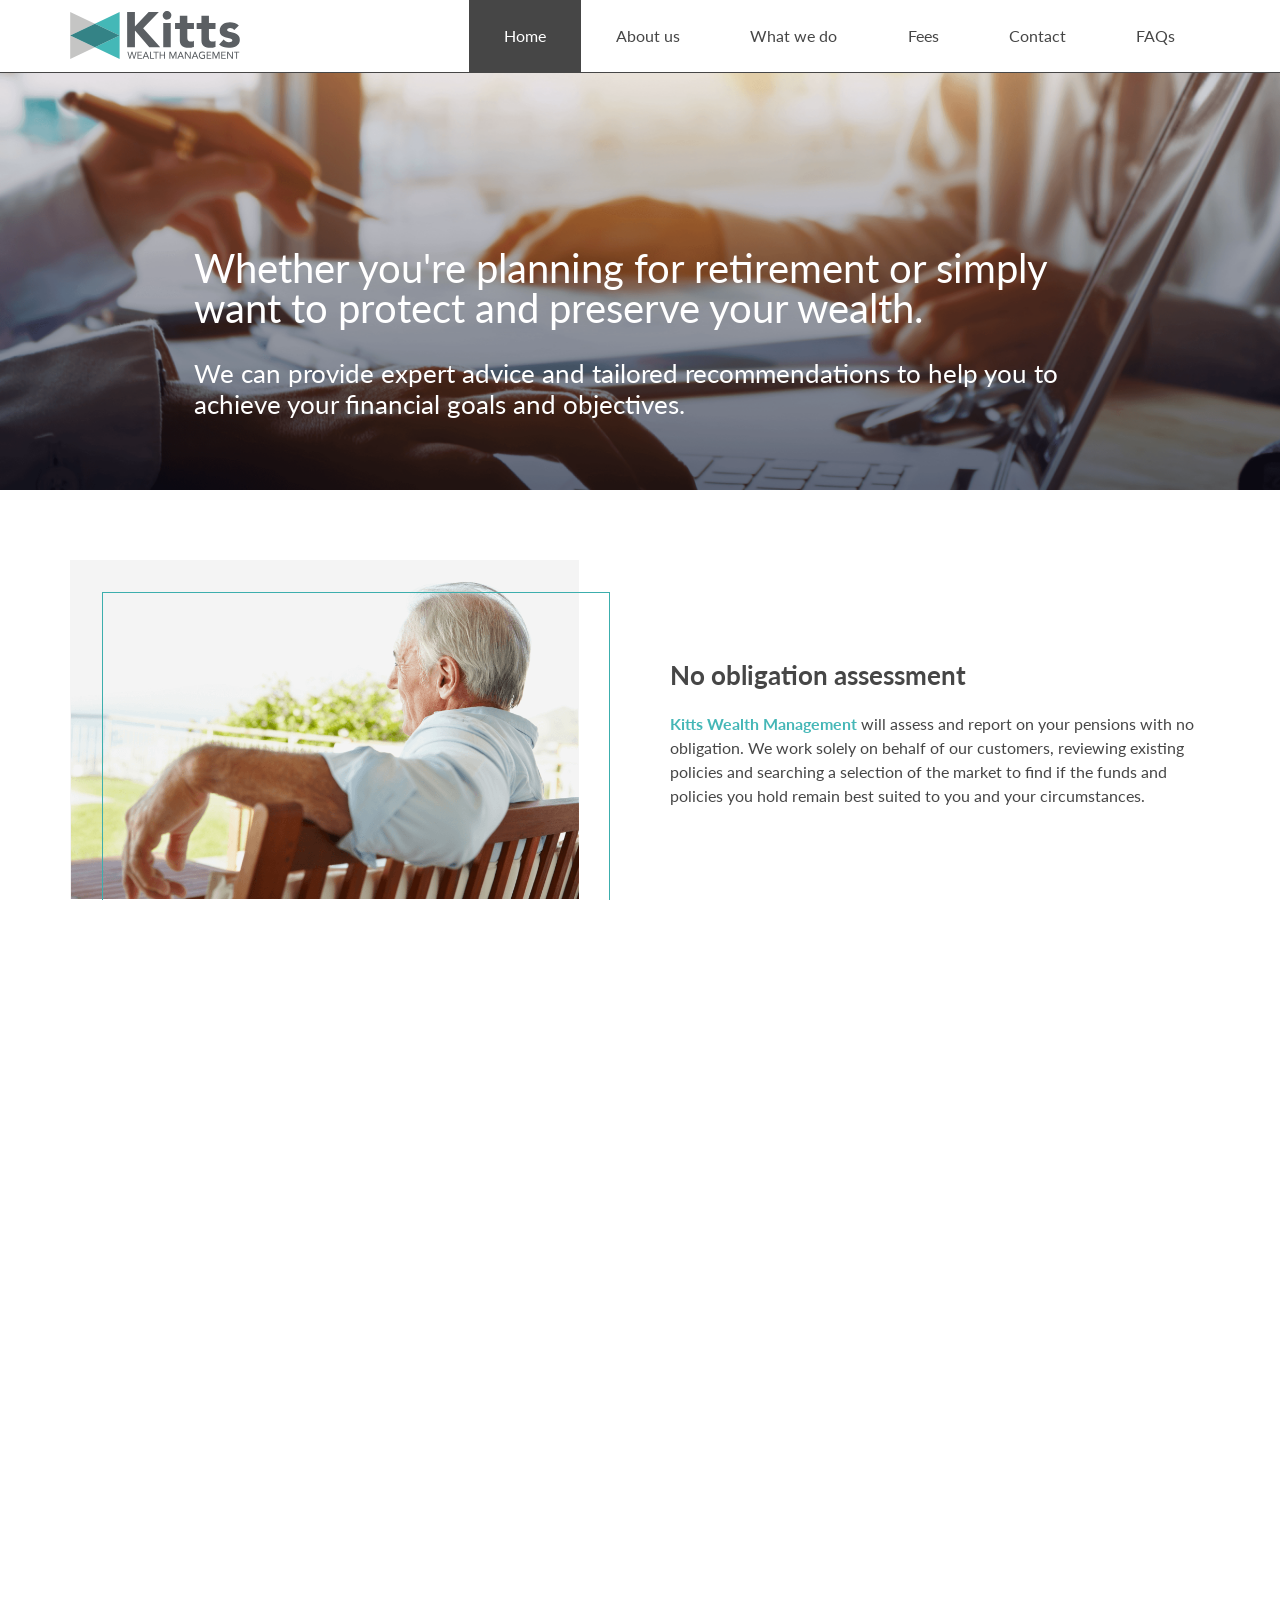
==== commit 7e6e17b0: "More text changes." ====
--- a/index.html
+++ b/index.html
@@ -53,7 +53,7 @@
                 </div>
                 <div class="col6 col--centerTxt">
                     <h2 class="hd_secondary fs_secondary bold">No obligation assessment</h2>
-                    <p><strong class="cm_secondary">Kitss Wealth Management</strong> will assess and report on your pensions with no obligation. We work solely on behalf of our customers, reviewing existing policies and searching a selection of the market to find if the funds and policies you hold remain best suited to you and your circumstances.</p>
+                    <p><strong class="cm_secondary">Kitts Wealth Management</strong> will assess and report on your pensions with no obligation. We work solely on behalf of our customers, reviewing existing policies and searching a selection of the market to find if the funds and policies you hold remain best suited to you and your circumstances.</p>
                 </div>
             </div>
             <div class="columns reverseCols">
@@ -72,7 +72,7 @@
                 <div class="col6 col--centerTxt">
                     <h2 class="hd_secondary fs_secondary bold">Experienced advisers</h2>
                     <p>Our advisers are qualified and authorised. Our funds under management are reviewed annually.</p>
-                    <p>The Financial Ombudsman Service is available to sort out individual complaints that clients and financial services businesses aren't able to resolve themselves. To contact the Financial Ombudsman Service please visit <a href="http://www.financial-ombudsman.org.uk">www.financial-ombudsman.org.uk</a></p>
+                    <p>The Financial Ombudsman Service is available to sort out individual complaints that clients and financial services businesses aren't able to resolve themselves. To contact the Financial Ombudsman Service please visit <a class="cm_primary" href="http://www.financial-ombudsman.org.uk">www.financial-ombudsman.org.uk</a></p>
                 </div>
             </div>
 
@@ -87,7 +87,7 @@
         </div>
         <div class="footer__detailsBlock">
             <div class="mainColumn">
-                <p class="footer__phoneNumbers fs_tertiary cm_secondary">Phone <a class="cm_tertiary" href="tel:01260540841"><strong>01260 540 841</strong></a> Email address: <a class="cm_tertiary" href="mailto:info@kitts.co.uk"><strong>info@kitts.co.uk</strong></a></p>
+                <p class="footer__phoneNumbers fs_tertiary cm_secondary">Phone <a class="cm_tertiary" href="tel:01260540844"><strong>01260 540 844</strong></a> Email address: <a class="cm_tertiary" href="mailto:info@kitts.co.uk"><strong>info@kitts.co.uk</strong></a></p>
                 <p class="footer__pageLinks"><a href="privacy.html">Privacy Notice</a><a href="terms.html">Terms & Conditions</a></p>
                 <p class="fs__smallPrint">Kitts Wealth Management - FCA Number 811832. Registered in England and Wales No. 11394372</p>
                 <p class="fs__smallPrint">Is an appointed representative of Sterling Green Limited, authorised and regulated by the Financial Conduct Authority</p>
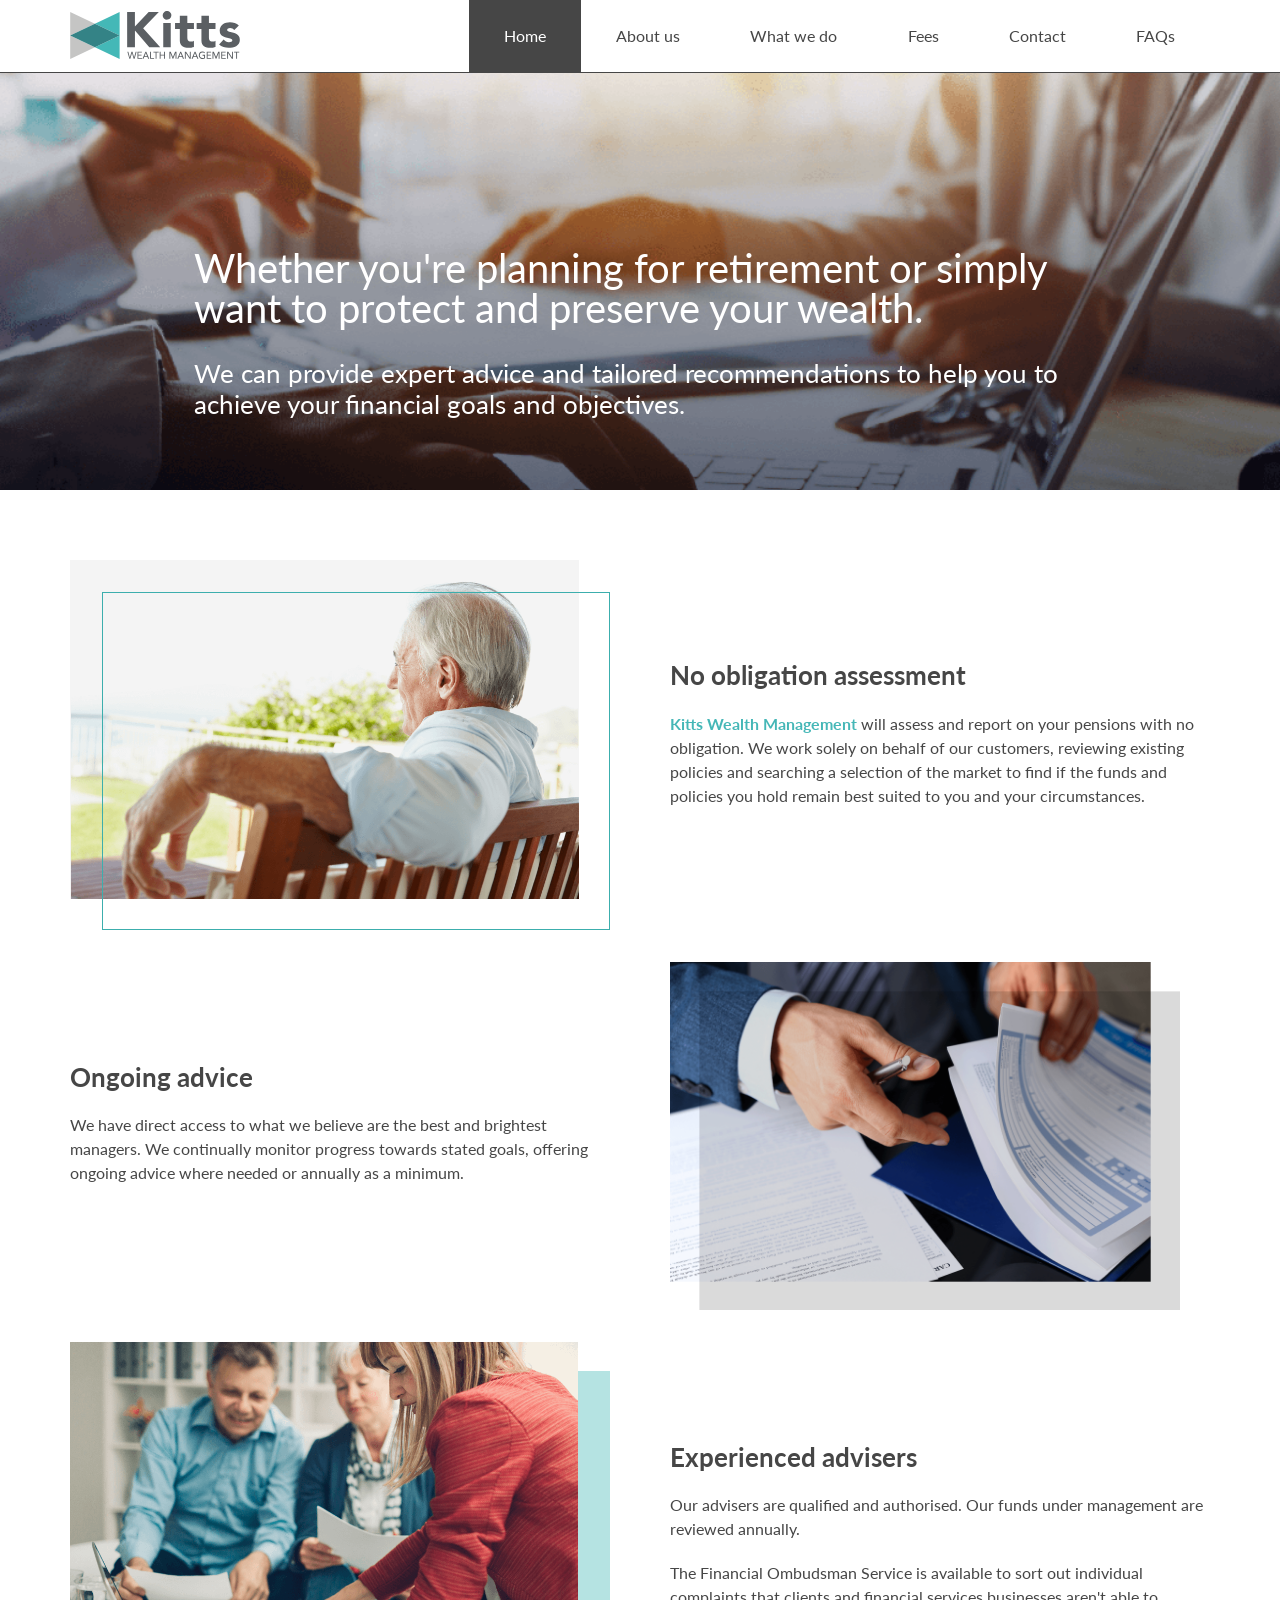
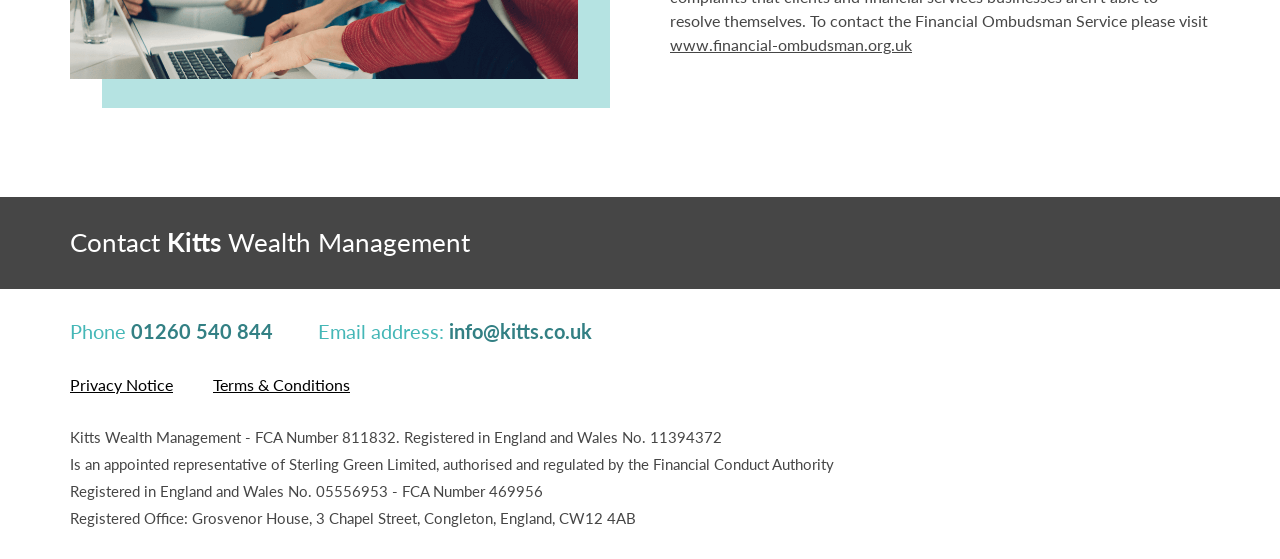
==== commit 1d2a4b78: "Made site Accessible, fixing logo, skip to content, alt text, form labels." ====
--- a/index.html
+++ b/index.html
@@ -10,10 +10,12 @@
 </head>
 <body>
 
+    <a class="focusable visually-hidden" href="#main-content">Skip to main content</a>
+
     <header class="header">
         <div class="mainColumn">
-            <a href="index.html" class="header__logo"></a>
-            <button class="nav__burgerBtn">
+            <a href="index.html" class="header__logo">Kitts Wealth Management link to homepage</a>
+            <button class="nav__burgerBtn" aria-label="Mobile Menu Button">
                 <span></span>
                 <span></span>
                 <span></span>
@@ -35,7 +37,7 @@
         </div>
     </header>
 
-    <main class="main">
+    <main class="main" id="main-content">
 
         <div class="hero hero--img-home">
             <div class="hero--img-home-mobile hero--img-home"></div>
@@ -49,7 +51,7 @@
 
             <div class="columns">
                 <div class="col6">
-                    <img src="img/Image_1@2x.png" width="550" alt="">
+                    <img src="img/Image_1@2x.png" width="550" alt="Man relaxing on bench">
                 </div>
                 <div class="col6 col--centerTxt">
                     <h2 class="hd_secondary fs_secondary bold">No obligation assessment</h2>
@@ -58,7 +60,7 @@
             </div>
             <div class="columns reverseCols">
                 <div class="col6">
-                    <img src="img/Image_2@2x.png" width="550" alt="">
+                    <img src="img/Image_2@2x.png" width="550" alt="Manager carefully checking documents">
                 </div>
                 <div class="col6 col--centerTxt">
                     <h2 class="hd_secondary fs_secondary bold">Ongoing advice</h2>
@@ -67,7 +69,7 @@
             </div>
             <div class="columns">
                 <div class="col6">
-                    <img src="img/Image_3@2x.png" width="550" alt="">
+                    <img src="img/Image_3@2x.png" width="550" alt="Advisor giving advice">
                 </div>
                 <div class="col6 col--centerTxt">
                     <h2 class="hd_secondary fs_secondary bold">Experienced advisers</h2>
--- a/sass/critical.min.css
+++ b/sass/critical.min.css
@@ -1 +1 @@
-html{-webkit-box-sizing:border-box;-moz-box-sizing:border-box;box-sizing:border-box}*,*::after,*::before{-webkit-box-sizing:inherit;-moz-box-sizing:inherit;box-sizing:inherit}html,body,div,span,applet,object,iframe,h1,h2,h3,h4,h5,h6,p,blockquote,pre,a,abbr,acronym,address,big,cite,code,del,dfn,em,img,ins,kbd,q,s,samp,small,strike,strong,sub,sup,tt,var,b,u,i,center,dl,dt,dd,ol,ul,li,fieldset,form,label,legend,table,caption,tbody,tfoot,thead,tr,th,td,article,aside,canvas,details,embed,figure,figcaption,footer,header,hgroup,menu,nav,output,ruby,section,summary,time,mark,audio,video{margin:0;padding:0;border:0;font-size:100%;font:inherit;vertical-align:baseline}article,aside,details,figcaption,figure,footer,header,hgroup,menu,nav,section,article,div,ul,li,p{display:block;position:relative}span,a{position:relative}ol,ul{list-style:none}html{-webkit-box-sizing:border-box;-moz-box-sizing:border-box;box-sizing:border-box}*,*:before,*:after{-webkit-box-sizing:inherit;-moz-box-sizing:inherit;box-sizing:inherit}a{text-decoration:none}.main a{text-decoration:underline}.outlineHelper *{outline:1px dotted rgba(186,119,119,0.2)}.clearfix:after{content:"";display:table;clear:both}@media screen and (max-width: 544px){.hide--mobile{display:none}}@media screen and (min-width: 640px){.hide--desktop{display:none}}html{color:#000;font-family:"Lato",Arial,Helvetica,sans-serif;overflow-x:hidden}@media screen and (min-width: 640px){html{overflow-x:auto}}body{display:-webkit-box;display:-webkit-flex;display:-moz-box;display:-ms-flexbox;display:flex;-webkit-box-orient:vertical;-webkit-box-direction:normal;-webkit-flex-direction:column;-moz-box-orient:vertical;-moz-box-direction:normal;-ms-flex-direction:column;flex-direction:column;height:100vh;line-height:1em;color:#464646;overflow-x:hidden}@media screen and (min-width: 640px){body{overflow-x:auto}}p{margin-bottom:20px;line-height:1.4em}@media screen and (min-width: 640px){p{line-height:1.5em}}p:last-of-type{margin-bottom:0}.mainColumn{padding:0 15px;width:100%}@media screen and (min-width: 1200px){.mainColumn{width:1200px;margin:auto;padding:0 30px}}.hd_primary{margin-bottom:10px}@media screen and (min-width: 640px){.hd_primary{margin-bottom:30px}}.hd_secondary{margin-bottom:10px}@media screen and (min-width: 640px){.hd_secondary{margin-bottom:20px}}.hd_tertiary{margin-bottom:10px}@media screen and (min-width: 640px){.hd_tertiary{margin-bottom:10px}}.main li{margin-bottom:25px}.fs_primary{line-height:1.05em;font-size:22px}@media screen and (min-width: 640px){.fs_primary{line-height:1em;font-size:40px}}.fs_secondary{line-height:1em;font-size:22px}@media screen and (min-width: 640px){.fs_secondary{line-height:1.2em;font-size:26px}}.fs_secondary--hero{line-height:1.15em;font-size:18px}@media screen and (min-width: 640px){.fs_secondary--hero{line-height:1.2em;font-size:26px}}.fs_tertiary{line-height:1.2em;font-size:18px}@media screen and (min-width: 640px){.fs_tertiary{font-size:20px}}.fs_tertiary li{margin-bottom:25px}.fs_tertiary li.bullet-disc::before{top:10px}.fs__smallPrint{margin:6px 0;line-height:1.4em;font-size:13px}@media screen and (min-width: 640px){.fs__smallPrint{font-size:15px}}.cm_primary{color:#464646}.cm_secondary{color:#45b7b7}.cm_tertiary{color:#348286}.cm_white{color:#fff}.mar_top_noHero{margin-top:30px}@media screen and (min-width: 640px){.mar_top_noHero{margin-top:70px}}.mar_top_lrg{margin-top:20px}@media screen and (min-width: 640px){.mar_top_lrg{margin-top:70px}}.mar_top_med{margin-top:15px}@media screen and (min-width: 640px){.mar_top_med{margin-top:30px}}.mar_btm_lrg{margin-bottom:15px}@media screen and (min-width: 640px){.mar_btm_lrg{margin-bottom:70px}}.mar_btm_med{margin-bottom:15px}@media screen and (min-width: 640px){.mar_btm_med{margin-bottom:30px}}@media screen and (max-width: 640px){.mar_btm_med_m{margin-bottom:15px}}.main{padding-bottom:20px}@media screen and (min-width: 640px){.main{padding-bottom:70px}}.main .unstyledLink{text-decoration:none;color:#464646}.columns{margin-top:15px}@media screen and (min-width: 640px){.columns{display:-webkit-box;display:-webkit-flex;display:-moz-box;display:-ms-flexbox;display:flex;margin-top:30px}}@media screen and (max-width: 544px){.columns .col6:first-child p:last-child{margin-bottom:15px}}@media screen and (min-width: 640px){.columns .col6{width:50%}.columns .col6:first-child{padding-right:30px}.columns .col6:last-child{padding-left:30px}}.columns img{width:100%}.columns .col--centerTxt{padding:10px 0}@media screen and (min-width: 640px){.columns .col--centerTxt{padding:100px 70px 70px}}.columns .col--centerTxt:nth-child(odd){padding-left:0}.columns .col--centerTxt:nth-child(even){padding-right:0}@media screen and (min-width: 640px){.columns.reverseCols{-webkit-box-orient:horizontal;-webkit-box-direction:reverse;-webkit-flex-direction:row-reverse;-moz-box-orient:horizontal;-moz-box-direction:reverse;-ms-flex-direction:row-reverse;flex-direction:row-reverse}.columns.reverseCols .col--centerTxt{padding-left:0;padding-right:70px}}@media screen and (min-width: 640px) and (min-width: 640px){.columns.reverseCols .col6:first-child{padding-left:30px}.columns.reverseCols .col6:last-child{padding-right:30px}}strong,.bold{font-weight:700}.bullet--tick{position:relative;padding-left:50px}.bullet--tick::before{position:absolute;left:0;top:5px;width:30px;height:30px;-webkit-border-radius:100%;-moz-border-radius:100%;border-radius:100%;border:1px solid #464646;content:"\2714";color:#464646;padding:14px 0 0 8px;font-size:16px;line-height:0}.bullet--disc{position:relative;padding-left:15px}.bullet--disc::before{position:absolute;left:0;top:9px;width:6px;height:6px;-webkit-border-radius:100%;-moz-border-radius:100%;border-radius:100%;content:"";background-color:#45b7b7}.header{border-bottom:1px solid #464646}@media screen and (min-width: 640px){.header .mainColumn{display:-webkit-box;display:-webkit-flex;display:-moz-box;display:-ms-flexbox;display:flex}}.header__logo{display:block;width:115px;height:50px;background-image:url("../img/logo.svg");background-repeat:no-repeat;background-position:center center;-moz-background-size:contain;-o-background-size:contain;background-size:contain}@media screen and (min-width: 640px){.header__logo{width:170px;height:70px}}.nav{z-index:10;position:absolute;top:0;left:100%;width:100%;height:100vh;background-color:#45b7b7;-webkit-transition:-webkit-transform .3s ease;transition:-webkit-transform .3s ease;-o-transition:-o-transform .3s ease;-moz-transition:transform .3s ease, -moz-transform .3s ease;transition:transform .3s ease;transition:transform .3s ease, -webkit-transform .3s ease, -moz-transform .3s ease, -o-transform .3s ease}@media screen and (min-width: 640px){.nav{margin:0 0 0 auto;position:relative;left:auto;width:65%;height:auto;background:none}}.nav--menu_open{-webkit-transform:translateX(-100%);-moz-transform:translateX(-100%);-ms-transform:translateX(-100%);-o-transform:translateX(-100%);transform:translateX(-100%)}.nav__burgerBtn{position:absolute;top:10px;right:10px;width:30px;height:30px;padding:0;border:2px solid #45b7b7;-webkit-border-radius:100%;-moz-border-radius:100%;border-radius:100%;background:none;cursor:pointer}@media screen and (min-width: 640px){.nav__burgerBtn{display:none}}.nav__burgerBtn span{display:block;margin:auto;width:14px;height:3px;background-color:#45b7b7;-webkit-border-radius:100px;-moz-border-radius:100px;border-radius:100px}.nav__burgerBtn span:nth-child(2){margin:2px auto;width:18px}.nav__close_mobile_menu{margin:16px 0 30px 16px;width:34px;height:34px;border:2px solid #fff;-webkit-border-radius:100%;-moz-border-radius:100%;border-radius:100%;cursor:pointer}.nav__close_mobile_menu span{display:block;width:18px;height:3px;top:13px;left:6px;background-color:#fff;-webkit-transform:rotate(45deg);-moz-transform:rotate(45deg);-ms-transform:rotate(45deg);-o-transform:rotate(45deg);transform:rotate(45deg)}.nav__close_mobile_menu span:nth-child(2){top:10px;-webkit-transform:rotate(-45deg);-moz-transform:rotate(-45deg);-ms-transform:rotate(-45deg);-o-transform:rotate(-45deg);transform:rotate(-45deg)}@media screen and (min-width: 640px){.nav__close_mobile_menu{display:none}}@media screen and (min-width: 640px){.nav__list-container{display:-webkit-box;display:-webkit-flex;display:-moz-box;display:-ms-flexbox;display:flex}}.nav__list-container li{-webkit-box-flex:1;-webkit-flex:1 0 auto;-moz-box-flex:1;-ms-flex:1 0 auto;flex:1 0 auto}.nav__list-container a{display:block;padding:14px 10px 14px 40px;text-decoration:none;text-align:left;color:#fff}@media screen and (min-width: 640px){.nav__list-container a{padding:28px 20px;color:#464646;text-align:center}}@media screen and (min-width: 1080px){.nav__list-container a:hover{background-color:#464646;color:#fff}}.nav__list-container a.active{background-color:#464646;color:#fff}.main{-webkit-box-flex:2;-webkit-flex:2;-moz-box-flex:2;-ms-flex:2;flex:2}.footer{padding:0 0 15px}@media screen and (min-width: 640px){.footer{padding:0 0 30px}}.footer__titleBlock{padding:15px 0;background-color:#464646;color:#fff}@media screen and (min-width: 640px){.footer__titleBlock{padding:30px 0}}.footer__phoneNumbers{margin:30px 0}.footer__phoneNumbers a{display:block;margin:10px 0 18px}@media screen and (min-width: 640px){.footer__phoneNumbers a{display:inline;margin:0 40px 0 0}}.footer__pageLinks{margin:0 0 30px 0}.footer__pageLinks a{display:block;color:#000;text-decoration:underline;margin:0 0 20px 0}@media screen and (min-width: 640px){.footer__pageLinks a{display:inline;margin:0 40px 0 0}}.hero{margin-bottom:20px;background-repeat:no-repeat;background-position:center center;-moz-background-size:cover;-o-background-size:cover;background-size:cover}@media screen and (min-width: 640px){.hero{margin-bottom:70px}}.hero--img-home,.hero--img-home-mobile{background-image:url("../img/welcomeHero.png")}.hero--img-about-us{background-image:url("../img/About-Us@2x.png")}.hero--img-what-we-do{background-image:url("../img/What-We-Do.png")}.hero--img-fees{background-image:url("../img/fees-Cost@2x.jpg")}@media screen and (max-width: 544px){.hero--img-home-mobile{margin:0 0 10px;height:150px;background-repeat:no-repeat;background-position:center center;-moz-background-size:cover;-o-background-size:cover;background-size:cover}}@media screen and (max-width: 544px){.hero.hero--img-home{background-image:none;background-color:#929292}}.hero__homepageTitle{padding-bottom:25px}@media screen and (min-width: 640px){.hero__homepageTitle{padding:175px 12% 70px}}.hero__aboutUsTitle{padding:85px 15px 25px}@media screen and (min-width: 640px){.hero__aboutUsTitle{padding:175px 15% 70px}}.hero__whatWeDoTitle{padding:85px 15px 25px}@media screen and (min-width: 640px){.hero__whatWeDoTitle{padding:175px 20% 70px}}.hero__feesTitle{padding:85px 15px 25px}@media screen and (min-width: 640px){.hero__feesTitle{padding:175px 25% 70px}}.formBlock{padding:15px 0 30px}@media screen and (min-width: 640px){.formBlock{padding:35px 40px;border:1px solid #d4d4d4;-webkit-border-radius:4px;-moz-border-radius:4px;border-radius:4px}}.formBlock .columns{margin:0}@media screen and (min-width: 640px){.formBlock__fields{display:-webkit-box;display:-webkit-flex;display:-moz-box;display:-ms-flexbox;display:flex;-webkit-flex-wrap:wrap;-ms-flex-wrap:wrap;flex-wrap:wrap}}.formBlock input,.formBlock select,.formBlock textarea{margin-bottom:20px;padding:10px;-webkit-border-radius:2px;-moz-border-radius:2px;border-radius:2px;border:1px solid #d4d4d4}.formBlock label{cursor:pointer}.formBlock input.formBlock__consent_checkbox{margin:0 10px 0 0;width:17px;height:17px;cursor:pointer}@media screen and (min-width: 640px){.formBlock__consentLabel{width:66%}}.formBlock--field-title{width:100%}@media screen and (min-width: 640px){.formBlock--field-title{width:20%;min-width:75px;margin-right:5%}}.formBlock--field-name{width:100%}@media screen and (min-width: 968px){.formBlock--field-name{width:75%}}.formBlock--field-telephone{width:100%}@media screen and (min-width: 968px){.formBlock--field-telephone{width:40%;min-width:160px;margin-right:5%}}.formBlock--field-email{width:100%}@media screen and (min-width: 968px){.formBlock--field-email{width:55%}}.formBlock--field-comments{padding:12px 16px;width:100%;height:100px;font-family:"Lato",Arial,Helvetica,sans-serif}.formBlock--submitBtn{padding:10px 20px;-webkit-border-radius:30px;-moz-border-radius:30px;border-radius:30px;border:0;background-color:#45b7b7;color:#fff;font-weight:700;cursor:pointer}@media screen and (max-width: 640px){.formBlock--submitBtn{display:block}}
+html{-webkit-box-sizing:border-box;box-sizing:border-box}*,*::after,*::before{-webkit-box-sizing:inherit;box-sizing:inherit}html,body,div,span,applet,object,iframe,h1,h2,h3,h4,h5,h6,p,blockquote,pre,a,abbr,acronym,address,big,cite,code,del,dfn,em,img,ins,kbd,q,s,samp,small,strike,strong,sub,sup,tt,var,b,u,i,center,dl,dt,dd,ol,ul,li,fieldset,form,label,legend,table,caption,tbody,tfoot,thead,tr,th,td,article,aside,canvas,details,embed,figure,figcaption,footer,header,hgroup,menu,nav,output,ruby,section,summary,time,mark,audio,video{margin:0;padding:0;border:0;font-size:100%;font:inherit;vertical-align:baseline}article,aside,details,figcaption,figure,footer,header,hgroup,menu,nav,section,article,div,ul,li,p{display:block;position:relative}span,a{position:relative}ol,ul{list-style:none}html{-webkit-box-sizing:border-box;box-sizing:border-box}*,*:before,*:after{-webkit-box-sizing:inherit;box-sizing:inherit}a{text-decoration:none}.main a{text-decoration:underline}.outlineHelper *{outline:1px dotted rgba(186,119,119,0.2)}.clearfix:after{content:"";display:table;clear:both}@media screen and (max-width: 544px){.hide--mobile{display:none}}@media screen and (min-width: 640px){.hide--desktop{display:none}}html{color:#000;font-family:"Lato",Arial,Helvetica,sans-serif;overflow-x:hidden}@media screen and (min-width: 640px){html{overflow-x:auto}}body{line-height:1em;color:#464646;overflow-x:hidden}@media screen and (min-width: 640px){body{overflow-x:auto}}p{margin-bottom:20px;line-height:1.4em}@media screen and (min-width: 640px){p{line-height:1.5em}}p:last-of-type{margin-bottom:0}.mainColumn{padding:0 15px;width:100%}@media screen and (min-width: 1200px){.mainColumn{width:1200px;margin:auto;padding:0 30px}}.hd_primary{margin-bottom:10px}@media screen and (min-width: 640px){.hd_primary{margin-bottom:30px}}.hd_secondary{margin-bottom:10px}@media screen and (min-width: 640px){.hd_secondary{margin-bottom:20px}}.hd_tertiary{margin-bottom:10px}@media screen and (min-width: 640px){.hd_tertiary{margin-bottom:10px}}.main li{margin-bottom:25px}.fs_primary{line-height:1.05em;font-size:22px}@media screen and (min-width: 640px){.fs_primary{line-height:1em;font-size:40px}}.fs_secondary{line-height:1em;font-size:22px}@media screen and (min-width: 640px){.fs_secondary{line-height:1.2em;font-size:26px}}.fs_secondary--hero{line-height:1.15em;font-size:18px}@media screen and (min-width: 640px){.fs_secondary--hero{line-height:1.2em;font-size:26px}}.fs_tertiary{line-height:1.2em;font-size:18px}@media screen and (min-width: 640px){.fs_tertiary{font-size:20px}}.fs_tertiary li{margin-bottom:25px}.fs_tertiary li.bullet-disc::before{top:10px}.fs__smallPrint{margin:6px 0;line-height:1.4em;font-size:13px}@media screen and (min-width: 640px){.fs__smallPrint{font-size:15px}}.cm_primary{color:#464646}.cm_secondary{color:#45b7b7}.cm_tertiary{color:#338084}.cm_white{color:#fff}.mar_top_noHero{margin-top:30px}@media screen and (min-width: 640px){.mar_top_noHero{margin-top:70px}}.mar_top_lrg{margin-top:20px}@media screen and (min-width: 640px){.mar_top_lrg{margin-top:70px}}.mar_top_med{margin-top:15px}@media screen and (min-width: 640px){.mar_top_med{margin-top:30px}}.mar_btm_lrg{margin-bottom:15px}@media screen and (min-width: 640px){.mar_btm_lrg{margin-bottom:70px}}.mar_btm_med{margin-bottom:15px}@media screen and (min-width: 640px){.mar_btm_med{margin-bottom:30px}}@media screen and (max-width: 640px){.mar_btm_med_m{margin-bottom:15px}}.main{padding-bottom:20px}@media screen and (min-width: 640px){.main{padding-bottom:70px}}.main .unstyledLink{text-decoration:none;color:#464646}.columns{margin-top:15px}@media screen and (min-width: 640px){.columns{display:-webkit-box;display:-ms-flexbox;display:flex;margin-top:30px}}@media screen and (max-width: 544px){.columns .col6:first-child p:last-child{margin-bottom:15px}}@media screen and (min-width: 640px){.columns .col6{width:50%}.columns .col6:first-child{padding-right:30px}.columns .col6:last-child{padding-left:30px}}.columns img{width:100%}.columns .col--centerTxt{padding:10px 0}@media screen and (min-width: 640px){.columns .col--centerTxt{padding:100px 70px 70px}}.columns .col--centerTxt:nth-child(odd){padding-left:0}.columns .col--centerTxt:nth-child(even){padding-right:0}@media screen and (min-width: 640px){.columns.reverseCols{-webkit-box-orient:horizontal;-webkit-box-direction:reverse;-ms-flex-direction:row-reverse;flex-direction:row-reverse}.columns.reverseCols .col--centerTxt{padding-left:0;padding-right:70px}}@media screen and (min-width: 640px) and (min-width: 640px){.columns.reverseCols .col6:first-child{padding-left:30px}.columns.reverseCols .col6:last-child{padding-right:30px}}strong,.bold{font-weight:700}.bullet--tick{position:relative;padding-left:50px}.bullet--tick::before{position:absolute;left:0;top:5px;width:30px;height:30px;border-radius:100%;border:1px solid #464646;content:"\2714";color:#464646;padding:14px 0 0 8px;font-size:16px;line-height:0}.bullet--disc{position:relative;padding-left:15px}.bullet--disc::before{position:absolute;left:0;top:9px;width:6px;height:6px;border-radius:100%;content:"";background-color:#45b7b7}.visually-hidden{position:absolute;left:-10000px;top:auto;width:1px;height:1px;overflow:hidden}.focusable.visually-hidden:focus{position:relative;left:0;width:auto;height:auto;overflow:auto;border-bottom:none}.header{border-bottom:1px solid #464646}@media screen and (min-width: 640px){.header .mainColumn{display:-webkit-box;display:-ms-flexbox;display:flex}}.header__logo{display:block;width:115px;height:50px;background-image:url("../img/logo.svg");background-repeat:no-repeat;background-position:center center;background-size:contain;text-indent:-999999px;color:#000}@media screen and (min-width: 640px){.header__logo{width:170px;height:70px}}.nav{z-index:10;position:absolute;top:0;left:100%;width:100%;height:100vh;background-color:#45b7b7;-webkit-transition:-webkit-transform .3s ease;transition:-webkit-transform .3s ease;transition:transform .3s ease;transition:transform .3s ease, -webkit-transform .3s ease}@media screen and (min-width: 640px){.nav{margin:0 0 0 auto;position:relative;left:auto;width:65%;height:auto;background:none}}.nav--menu_open{-webkit-transform:translateX(-100%);transform:translateX(-100%)}.nav__burgerBtn{position:absolute;top:10px;right:10px;width:30px;height:30px;padding:0;border:2px solid #45b7b7;border-radius:100%;background:none;cursor:pointer}@media screen and (min-width: 640px){.nav__burgerBtn{display:none}}.nav__burgerBtn span{display:block;margin:auto;width:14px;height:3px;background-color:#45b7b7;border-radius:100px}.nav__burgerBtn span:nth-child(2){margin:2px auto;width:18px}.nav__close_mobile_menu{margin:16px 0 30px 16px;width:34px;height:34px;border:2px solid #fff;border-radius:100%;cursor:pointer}.nav__close_mobile_menu span{display:block;width:18px;height:3px;top:13px;left:6px;background-color:#fff;-webkit-transform:rotate(45deg);transform:rotate(45deg)}.nav__close_mobile_menu span:nth-child(2){top:10px;-webkit-transform:rotate(-45deg);transform:rotate(-45deg)}@media screen and (min-width: 640px){.nav__close_mobile_menu{display:none}}@media screen and (min-width: 640px){.nav__list-container{display:-webkit-box;display:-ms-flexbox;display:flex}}.nav__list-container li{-webkit-box-flex:1;-ms-flex:1 0 auto;flex:1 0 auto}.nav__list-container a{display:block;padding:14px 10px 14px 40px;text-decoration:none;text-align:left;color:#fff}@media screen and (min-width: 640px){.nav__list-container a{padding:28px 20px;color:#464646;text-align:center}}@media screen and (min-width: 1080px){.nav__list-container a:hover{background-color:#464646;color:#fff}}.nav__list-container a.active{background-color:#464646;color:#fff}.main{display:block}.footer{padding:0 0 15px}@media screen and (min-width: 640px){.footer{padding:0 0 30px}}.footer__titleBlock{padding:15px 0;background-color:#464646;color:#fff}@media screen and (min-width: 640px){.footer__titleBlock{padding:30px 0}}.footer__phoneNumbers{margin:30px 0}.footer__phoneNumbers a{display:block;margin:10px 0 18px}@media screen and (min-width: 640px){.footer__phoneNumbers a{display:inline;margin:0 40px 0 0}}.footer__pageLinks{margin:0 0 30px 0}.footer__pageLinks a{display:block;color:#000;text-decoration:underline;margin:0 0 20px 0}@media screen and (min-width: 640px){.footer__pageLinks a{display:inline;margin:0 40px 0 0}}.hero{margin-bottom:20px;background-repeat:no-repeat;background-position:center center;background-size:cover}@media screen and (min-width: 640px){.hero{margin-bottom:70px}}.hero--img-home,.hero--img-home-mobile{background-image:url("../img/welcomeHero.png")}.hero--img-about-us{background-image:url("../img/About-Us@2x.png")}.hero--img-what-we-do{background-image:url("../img/What-We-Do.png")}.hero--img-fees{background-image:url("../img/fees-Cost@2x.jpg")}@media screen and (max-width: 544px){.hero--img-home-mobile{margin:0 0 10px;height:150px;background-repeat:no-repeat;background-position:center center;background-size:cover}}@media screen and (max-width: 544px){.hero.hero--img-home{background-image:none;background-color:#929292}}.hero__homepageTitle{padding-bottom:25px}@media screen and (min-width: 640px){.hero__homepageTitle{padding:175px 12% 70px}}@media screen and (min-width: 1400px){.hero__homepageTitle{padding:175px 260px 70px}}.hero__aboutUsTitle{padding:85px 15px 25px}@media screen and (min-width: 640px){.hero__aboutUsTitle{padding:175px 15% 70px}}@media screen and (min-width: 1400px){.hero__aboutUsTitle{padding:175px 260px 70px}}.hero__whatWeDoTitle{padding:85px 15px 25px}@media screen and (min-width: 640px){.hero__whatWeDoTitle{padding:175px 20% 70px}}@media screen and (min-width: 1400px){.hero__whatWeDoTitle{padding:175px 260px 70px}}.hero__feesTitle{padding:85px 15px 25px}@media screen and (min-width: 640px){.hero__feesTitle{padding:175px 25% 70px}}@media screen and (min-width: 1400px){.hero__feesTitle{padding:175px 350px 70px}}.formBlock{padding:15px 0 30px}@media screen and (min-width: 640px){.formBlock{padding:35px 40px;border:1px solid #d4d4d4;border-radius:4px}}.formBlock .columns{margin:0}@media screen and (min-width: 640px){.formBlock__fields{display:-webkit-box;display:-ms-flexbox;display:flex;-ms-flex-wrap:wrap;flex-wrap:wrap}}.formBlock input,.formBlock select,.formBlock textarea{width:100%;margin-bottom:20px;padding:10px;border-radius:2px;border:1px solid #d4d4d4}.formBlock label{position:relative;display:block;margin:0 0 10px 0;cursor:text}.formBlock input.formBlock__consent_checkbox{margin:0 10px 0 0;width:17px;height:17px;cursor:pointer}@media screen and (min-width: 640px){.formBlock__consentLabel{width:66%}}.formBlock--field-title{width:100%}@media screen and (min-width: 640px){.formBlock--field-title{width:20%;min-width:75px;margin-right:5%}}.formBlock--field-name{width:100%}@media screen and (min-width: 968px){.formBlock--field-name{width:75%}}.formBlock--field-telephone{width:100%}@media screen and (min-width: 968px){.formBlock--field-telephone{width:40%;min-width:160px;margin-right:5%}}.formBlock--field-email{width:100%}@media screen and (min-width: 968px){.formBlock--field-email{width:55%}}.formBlock--field-comments{padding:12px 16px;width:100%;height:100px;font-family:"Lato",Arial,Helvetica,sans-serif}.formBlock--submitBtn{padding:10px 20px;border-radius:30px;border:0;background-color:#338084;color:#fff;font-weight:700;cursor:pointer}@media screen and (max-width: 640px){.formBlock--submitBtn{display:block}}
